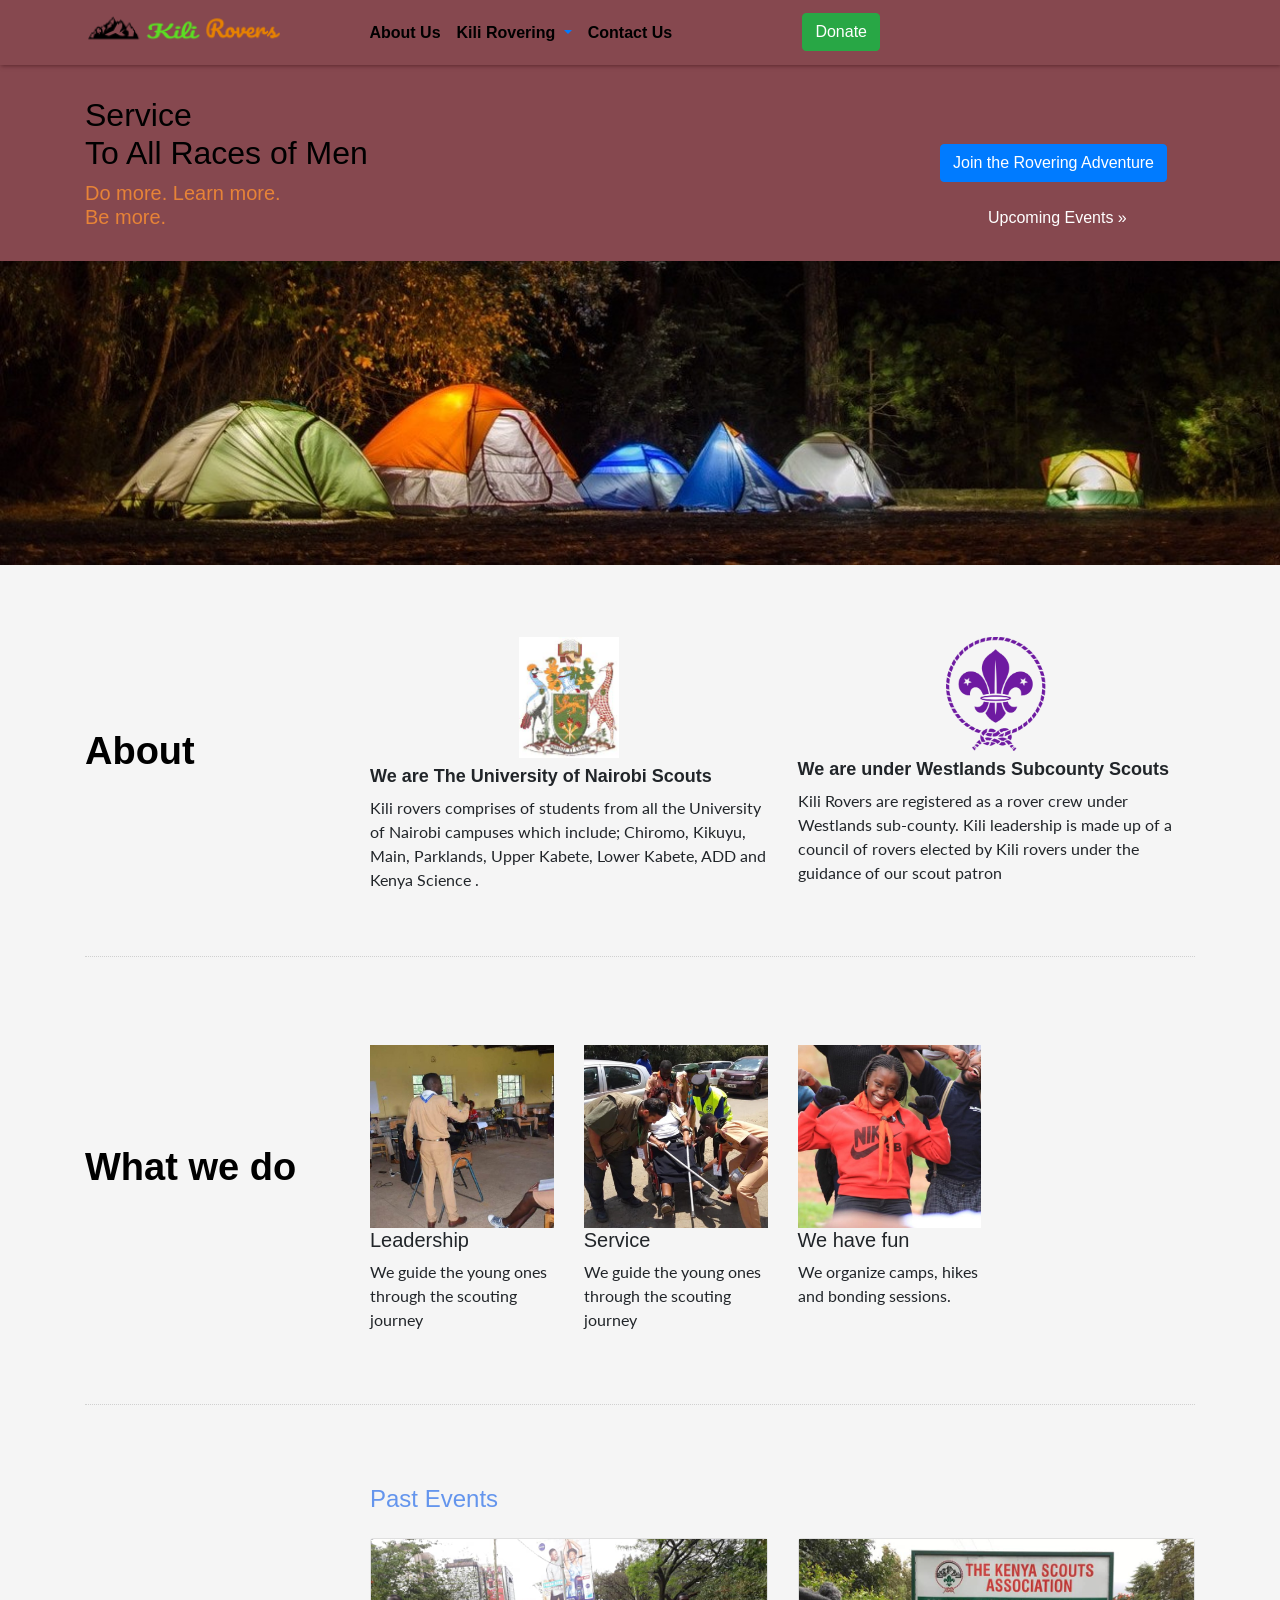
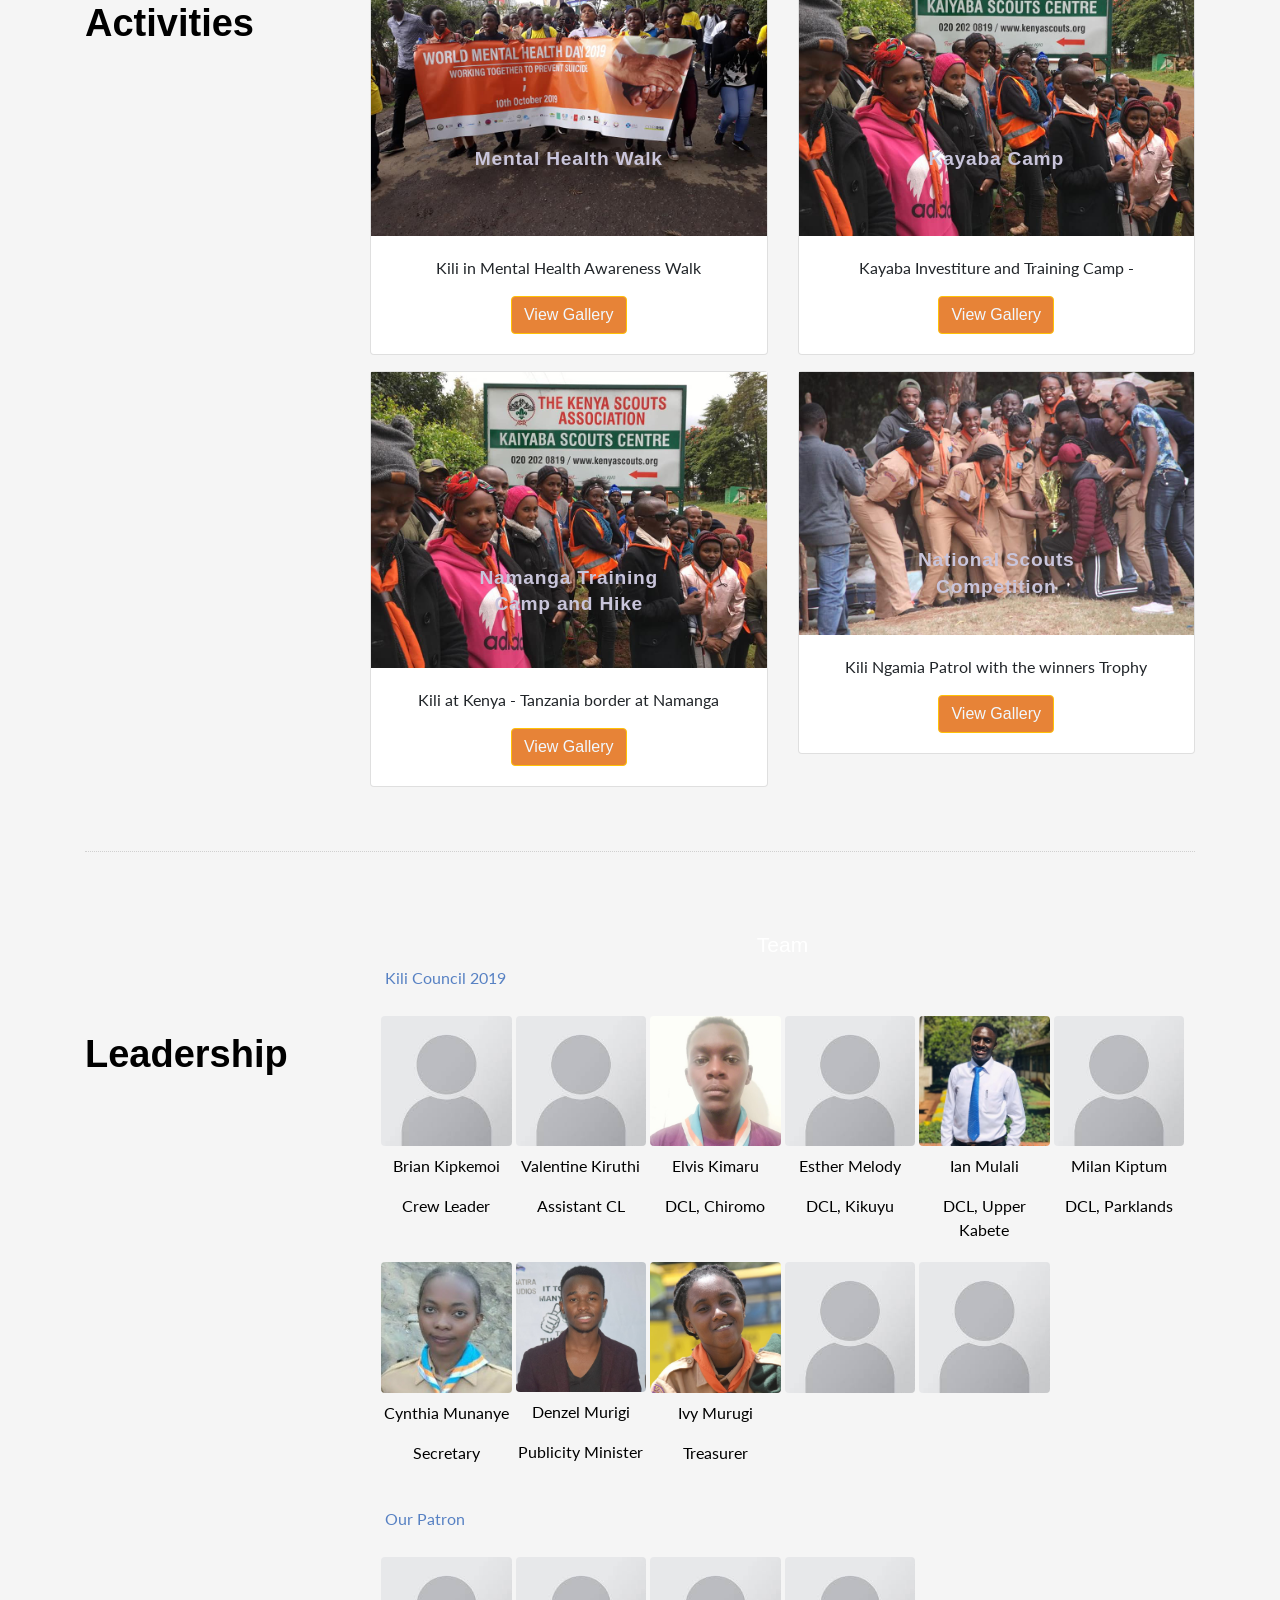
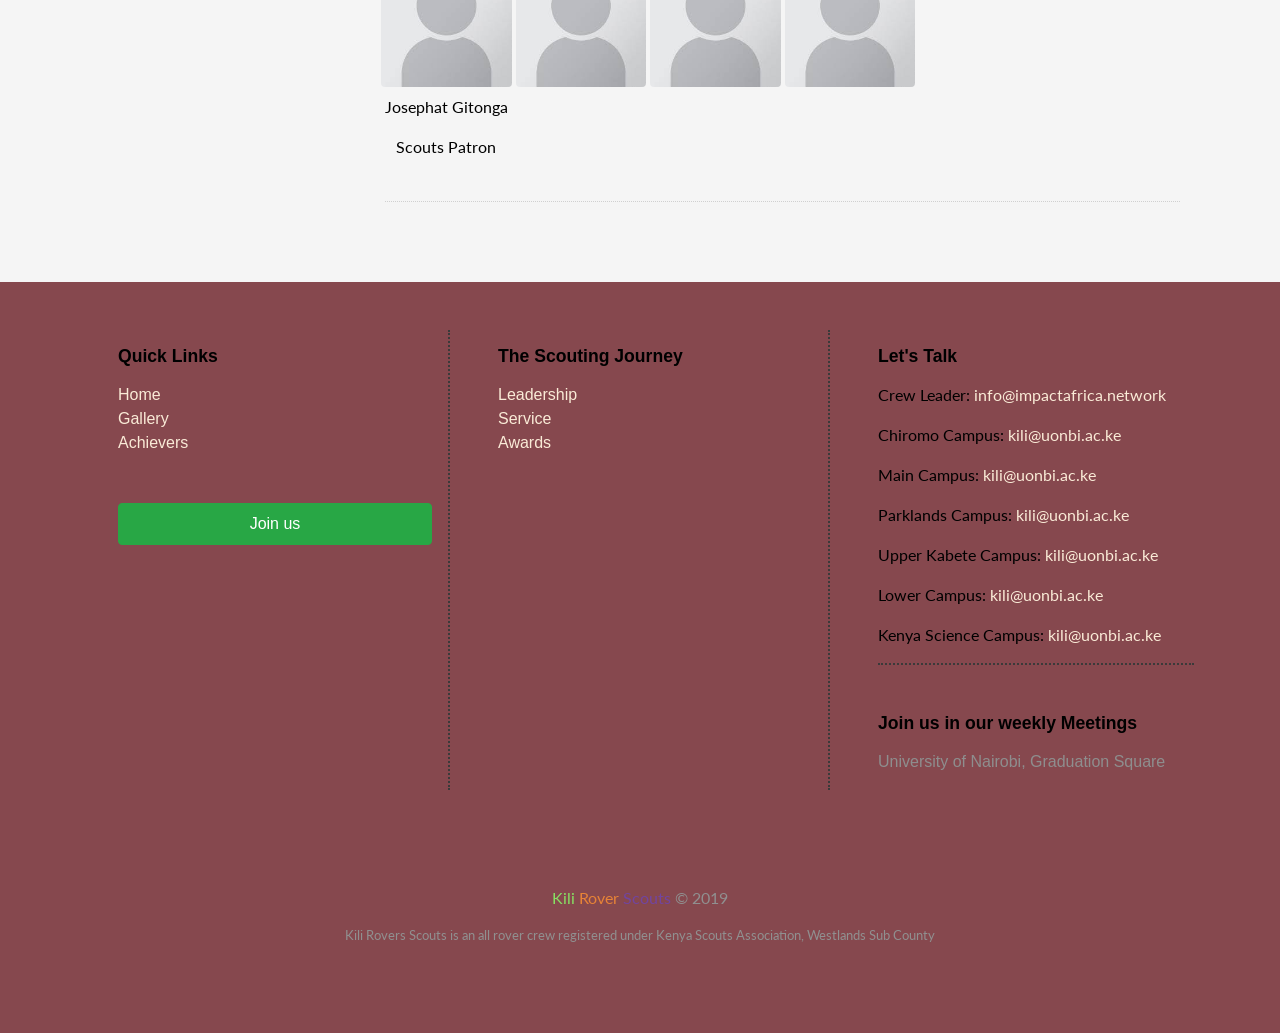
==== index.html @ bba347c2 "first commit" ====
<!doctype html>
<html lang="en">
  <head>
    <!-- Required meta tags -->
    <meta charset="utf-8">
    <meta name="viewport" content="width=device-width, initial-scale=1, shrink-to-fit=no">

    <!-- Bootstrap CSS -->
    <link rel="stylesheet" href="https://maxcdn.bootstrapcdn.com/bootstrap/4.0.0/css/bootstrap.min.css" integrity="sha384-Gn5384xqQ1aoWXA+058RXPxPg6fy4IWvTNh0E263XmFcJlSAwiGgFAW/dAiS6JXm" crossorigin="anonymous">
    <link rel="stylesheet" href="assets/css/style.css">

    <title>Welcome | Kili Rovers</title>
    <link rel="icon" href="assets/img/KILI LOGO.png">
    <script src="assets/js/script.js"></script>
    <!-- Jquery -->
    <script src="https://ajax.googleapis.com/ajax/libs/jquery/2.1.3/jquery.min.js"></script>
    <script src="assets/js/stickyfill.min.js"></script>
    <script src="https://kit.fontawesome.com/08d34252a8.js"></script> 
    <link href='http://fonts.googleapis.com/css?family=Lato:400,700' rel='stylesheet' type='text/css'>
    <script>
        var elements = document.querySelectorAll('.sticky');
        Stickyfill.add(elements);
    </script>
    <style>
        a:link {
            text-decoration: none !important;

        }
    </style>
  </head>
  <body>
    <nav class="navbar fixed-top  navbar-expand-lg static-top shadow-sm justify-content-right mb-2 navbar-fixed-top" id="navbarr">
        <div class="container">
            <a class="navbar-brand" href="index">
                <img src="assets/img/branding.png" alt="Kili Rover Scouts" class="d-inline-block align-top logo">
            </a>
            <button class="navbar-toggler" type="button" data-toggle="collapse" data-target="#navbarResponsive"
                aria-controls="navbarResponsive" aria-expanded="false" aria-label="Toggle navigation">
                <span class="menubar"><i class="fas fa-bars"></i></span>    
            </button>
            <div class="collapse navbar-collapse" id="navbarResponsive">
                <ul class="navbar-nav mr-auto">
                    <li class="nav-item active">
                        <a class="nav-link navlink invisible" href="index">Home
                            <span class="sr-only">(current)</span>
                        </a>
                    </li>
                    <li class="nav-item">
                        <a class="nav-link navlink" href="#aboutus">About Us</a>
                    </li>
                    <!-- <li class="nav-item">
                        <a class="nav-link navlink" href="#people"><span class="navlink"> Membership </span></a>
                    </li> -->
                    <li class="nav-item dropdown">
                        <a class="nav-link dropdown-toggle" href="#" id="navbarDropdown" role="button" data-toggle="dropdown" aria-haspopup="true" aria-expanded="false">
                            <span class="navlink">Kili Rovering </span>
                        </a>
                        <div class="dropdown-menu" aria-labelledby="navbarDropdown">
                            <a class="dropdown-item" href="#activities">Activities</a>
                            <a class="dropdown-item" href="#">Calendar</a>
                            <a class="dropdown-item" href="#">Membership</a>
                            <a class="dropdown-item" href="#leadership">Leadership</a>
                            <!-- <div class="dropdown-divider"></div>
                            <a class="dropdown-item" href="#">Something else here</a> -->
                        </div>
                    </li>
                    <!-- <li class="nav-item">
                        <a class="nav-link navlink" href="#work"><span class="navlink"> Gallery </span></a>
                    </li> -->
                    <li class="nav-item">
                        <a class="nav-link navlink" href="#work"> <span class="navlink">Contact Us </span></a>
                    </li> 
                    <li class="nav-item donate">
                        <a class="btn btn-success" href="#work"> Donate</a>
                    </li> 

                    
                </ul>
            </div>
            
        </div>
    </nav>
    <section class="d-flex align-items-left pt-5 pb-4 mt-5" id="ForeContent" style="color:black">
        <div class="container">
            <div class="row">
                <div class="col-md-9 smallscreen">
                        <h2 id="HeadingFore" tyle="font-weight:900">Service <br> To All Races of Men </h2>
                        <h5 id="" class="justify-content-cente lead" style="font-weight:500;color: #e78337;">
                            Do more. Learn more. <br> Be more.
                        </h5>
                </div>
                <div class="col-md-3 pt-5">
                    <h5 id="Heading5" class="justify-content-cente lead" style="font-weight:500">
                        <a class="btn btn-primary " href="">Join the Rovering Adventure</a>
                    </h5>
                    <div class="pt-3 pl-5">
                        <a class="pt-3 newevents" href="#" >Upcoming Events » </a>
                    </div>
                    
    
                </div>
            </div>
            
        </div>
        
    </section>
    <section id="ForeImg" class="pb-3">
        <img class="img-fluid ForeImg-1" src="assets/img/adventure-camp-camping-699558.jpg">
    </section>
    <!--  About Kili section -->
    <section id="aboutus" class="pb-5 pt-5">
        <div class="container">
            <div class="row">
                <div class="col-md-3">
                    <h2 class="sticky" id="Heading2" style="padding-top:100px!important;">About</h2>
                </div>
                <div class="col-md-9 pt-2">
                    <!-- Lorem ipsum dolor sit, amet consectetur adipisicing elit. Vel, est. Mollitia molestias consequuntur rem necessitatibus. Facere quasi excepturi, recusandae repudiandae hic dicta quia nisi molestiae sapiente dolores. Consequuntur, deleniti optio. -->
                    <div class="row">
                        <div class="col-md-6 ">
                            <div class="text-center pb-2">
                                <img class="about-icon" src="assets/img/uonlogo.jpeg" alt="">
                            </div>   
                            <h5 class="about-heading">
                                We are The University of Nairobi Scouts
                            </h5>                         
                            <p class="justify-content-left">
                                Kili rovers comprises of students from all the University of Nairobi campuses which include; Chiromo, Kikuyu, Main, Parklands, Upper Kabete, Lower Kabete, ADD and Kenya Science  .
                            </p>                            
                        </div>
                        <div class="col-md-6">
                            <div class="text-center pb-2">
                                <img class="about-icon" src="assets/img/scoutslogo.png" alt="">
                            </div>
                            <h5 class="about-heading">
                                We are under Westlands Subcounty Scouts
                            </h5>
                            <p class="justify-content-left">
                                Kili Rovers are registered as a rover crew under Westlands sub-county. Kili leadership is made up of a council of rovers elected by Kili rovers under the guidance of our scout patron
                            </p>
                        </div>

                    </div>
                </div>
                
            </div>
        </div>
    </section>

    <!-- Separator -->
    <section>
        <div class="container">
            <div class="line"></div>

        </div>
    </section>

    <!-- What we do -->
    <section id="activities" class="pb-5">
        <div class="container">
            <div class="row">
                <div class="col-md-3 pt-2">
                    <h2 id="Heading2" class="sticky">What we do</h2>
                </div>
                <div class="col-md-9 pt-2 pb-2">
                    <div class="row">
                        <div class="col-md-3">
                            <div>
                                <img class="activities-img" src="assets/img/leadership.jpg" alt="">
                            </div>
                            <h5>
                                Leadership
                            </h5>
                            <p>
                                We guide the young ones through the scouting journey
                            </p>
                        </div>
                        <div class="col-md-3">
                            <div>
                                <img class="activities-img" src="assets/img/service.jpg" alt="">
                            </div>
                            <h5>
                                Service
                            </h5>
                            <p>
                                We guide the young ones through the scouting journey
                            </p>
                        </div>
                        <div class="col-md-3">
                            <div>
                                <img class="activities-img" src="assets/img/kili-fun.jpg   " alt="">
                            </div>
                            <h5>
                                We have fun
                            </h5>
                            <p>
                                We organize camps, hikes and bonding sessions.
                            </p>
                        </div>
                    </div>
                </div>
            </div>
        </div>
    </section>

    <!-- Separator -->
    <section>
            <div class="container">
                <div class="line"></div>
    
            </div>
        </section>
    <!-- Events -->
    <section id="activities" class="pb-5">
        <div class="container">
            <div class="row">
                <div class="col-md-3 pt-3">
                    <h2 id="Heading2" class="sticky pt-5">Activities</h2>
                </div>
                <div class="col-md-9">
                    <h4 class="pb-3" style="color: cornflowerblue;">
                        Past Events
                    </h4>
                    <div class="row">
                        <div class="col-md-6 ">
                            <div class="card activities-card mb-3 text-center">
                                <img src="assets/img/mentalhealth-walk.jpg" class="img-fluid">
                                <h5 class="card-title-impact text-center">Mental Health Walk</h5>
                                <div class="card-body">
                                    <p class="card-text ">Kili in Mental Health Awareness Walk </p>
                                    <a href="#" class="btn btn-warning support-btn" style="color:aliceblue">View Gallery</a>
                                </div>
                            </div>
                        </div>

                        <div class="col-md-6">
                            <div class="card activities-card mb-3 text-center">
                                <img src="assets/img/kaiyaba-kili-groupphoto-2.jpg" class="img-fluid">
                                <h5 class="card-title-impact">Kayaba Camp</h5>
                                <div class="card-body">
                                    <p class="card-text">Kayaba Investiture and Training Camp - </p>
                                    <a href="#" class="btn btn-warning support-btn" style="color:aliceblue">View Gallery</a>
                                </div>
                            </div>
                        </div>

                        <div class="col-md-6">
                            <div class="card activities-card mb-3 text-center">
                                    <img src="assets/img/kaiyaba-kili-groupphoto-2.jpg" class="img-fluid">
                                    <h5 class="card-title-impact">Namanga Training Camp and Hike</h5>
                                    <div class="card-body">
                                        <p class="card-text">Kili at Kenya - Tanzania border at Namanga</p>
                                        <a href="#" class="btn btn-warning support-btn" style="color:aliceblue">View Gallery</a>
                                    </div>
                            </div>
                        </div>

                        <div class="col-md-6">
                            <div class="card activities-card mb-3 text-center">
                                    <img src="assets/img/national-champions.jpg" class="img-fluid">
                                    <h5 class="card-title-impact">National Scouts Competition</h5>
                                    <div class="card-body">
                                        <p class="card-text">Kili Ngamia Patrol with the winners Trophy  </p>
                                        <a href="#" class="btn btn-warning support-btn" style="color:aliceblue">View Gallery</a>
                                    </div>
                            </div>
                        </div>
                    </div>
                </div>
            </div>
        </div>
    </section>

     <!-- Separator -->
     <section>
        <div class="container">
            <div class="line"></div>

        </div>
    </section>

<!-- Leadership -->
    <section id="leadership">
        <div  style="color: white">
            <div class="container">
        
                <div class="row">
        
                    <div class="col-md-3">
                        <h2 id="Heading2" class="sticky">Leadership</h2>
                    </div>
        
                    <div class="col-md-9">
        
                        <div class="row title">
                            <div class="col-md-12">
                                <h2 id="subheading3" class="text-center" style="color: white !important;">Team</h2>
                            </div>
                        </div>
                        <div class="col-12">
                            <p class="bynumbers mobile-centered">
                                Kili Council 2019
                            </p>
        
                        </div>
                        
                        <div class="row text-center team-images p-4">
                            <div class=" col-sm-2 col-4 img-hover team-image-home">
                                <img class="image team-profile img-fluid rounded mb-2 " src="assets/img/user-2.jpg">
        
                                        <!-- More info for Andy -->
                                        <span class="btn-people info-span" data-toggle="modal" data-target="#modalandy"><i class="fas fa-info-circle"></i></span>
        
                                        <!-- <input type="image" src="assets/img/right-arrow.svg" class="btn-people" data-toggle="modal" data-target="#modalandy"/> -->
        
                                        <!-- The Modal -->
                                        <div class="modal fade" id="modalandy">
                                            <div class="modal-dialog modal-lg">
                                                <div class="modal-content">
                                            
                                                    <!-- Modal Header -->
                                                    <div class="modal-header">
                                                    <h4 class="modal-title">Brian Kipkemoi</h4>
                                                    <button type="button" class="close" data-dismiss="modal">&times;</button>
                                                    </div>
                                            
                                                    <!-- Modal body -->
                                                    <div class="modal-body">
                                                        <div class="row">
                                                            <div class="col-md-6">
                                                                <img class="img-fluid" src="assets/img/andy.jpeg">
                                                            </div>
                                                            <div class="col-md-6 text-left">
                                                                <h5 id="subheading2">I'm the crew leader ..</h5>
                                                                <p style="color:black">Lorem ipsum dolor sit amet, consectetur adipisicing elit. Magnam earum quas nam, dolores esse mollitia! Laborum nesciunt aperiam, non perspiciatis omnis perferendis dolor magnam cupiditate mollitia quas suscipit, aspernatur libero. </p>
        
                                                            </div>
        
                                                        </div>
                                                    </div>
                                            
                                                    <!-- Modal footer -->
                                                    <div class="modal-footer">
                                                    <button type="button" class="btn btn-danger" data-dismiss="modal">Close</button>
                                                    </div>
                                            
                                                </div>
                                            </div>
                                        </div>
                                        <!-- End of modal -->
        
                                        <!-- End of more team info -->
                                
                                <p id="teamNames">Brian Kipkemoi</p>
                                <p id="teamRole">Crew Leader</p>
        
                            </div>
        
                            <div class=" col-sm-2 col-4 img-hover team-image-home">
                                <img class="image team-profile img-fluid rounded mb-2 " src="assets/img/user-2.jpg">
        
                                <!-- More info for Pauline -->
                                <span class="btn-people info-span" data-toggle="modal" data-target="#modalpauline"><i class="fas fa-info-circle"></i></span>
        
                                <!-- <input type="image" src="assets/img/right-arrow.svg" class="btn-people" data-toggle="modal" data-target="#modalpauline"/> -->
        
                                <!-- The Modal -->
                                <div class="modal fade" id="modalpauline">
                                    <div class="modal-dialog modal-lg">
                                        <div class="modal-content">
                                    
                                            <!-- Modal Header -->
                                            <div class="modal-header">
                                            <h4 class="modal-title">Valentine Kiruthi</h4>
                                            <button type="button" class="close" data-dismiss="modal">&times;</button>
                                            </div>
                                    
                                            <!-- Modal body -->
                                            <div class="modal-body">
                                                <div class="row">
                                                    <div class="col-md-6">
                                                        <img class="img-fluid" src="assets/img/pops.jpeg">
                                                    </div>
                                                    <div class="col-md-6 text-left">
                                                        <h5 id="subheading2">I'm the assistant crew leader</h5>
                                                        <p style="color:black">Lorem ipsum dolor sit amet consectetur adipisicing elit. Deleniti eaque vel adipisci sint aut facilis odit, quasi dolore consequuntur ut reiciendis. Impedit ipsa architecto excepturi quae laborum, ratione perferendis provident.
                                                        </p>
        
                                                    </div>
        
                                                </div>
                                            </div>
                                    
                                            <!-- Modal footer -->
                                            <div class="modal-footer">
                                            <button type="button" class="btn btn-danger" data-dismiss="modal">Close</button>
                                            </div>
                                    
                                        </div>
                                    </div>
                                </div>
                                <!-- End of modal -->
        
                                <!-- End of more team info -->
        
                                <p id="teamNames">Valentine Kiruthi </p>
                                <p id="teamRole">Assistant CL</p>
                            </div>
        
                            <div class="col-sm-2 col-4 img-hover team-image-home">
                                <img class="image team-profile img-fluid rounded mb-2 " src="assets/img/kimaru-small.jpeg">
        
                                <!-- More info for hosea -->
                                <span class="btn-people info-span" data-toggle="modal" data-target="#modalhosea"><i class="fas fa-info-circle"></i></span>
        
                                <!-- <input type="image" src="assets/img/right-arrow.svg" class="btn-people" data-toggle="modal" data-target="#modalhosea"/> -->
        
                                <!-- The Modal -->
                                <div class="modal fade" id="modalhosea">
                                    <div class="modal-dialog modal-lg">
                                        <div class="modal-content">
                                    
                                            <!-- Modal Header -->
                                            <div class="modal-header">
                                            <h4 class="modal-title">Elvis Kimaru</h4>
                                            <button type="button" class="close" data-dismiss="modal">&times;</button>
                                            </div>
                                    
                                            <!-- Modal body -->
                                            <div class="modal-body">
                                                <div class="row">
                                                    <div class="col-md-6">
                                                        <img class="img-fluid" src="assets/img/kimaru.jpeg">
                                                    </div>
                                                    <div class="col-md-6 text-left">
                                                        <h5 id="subheading2">Iam the Chiromo DCL..</h5>
                                                        <p style="color:black">
                                                                I am the Chiromo Dcl, studying Bachelor of science in astronomy and astrophysics.
                                                                I have a passion for space exploration and enjoy scouting which has led me to do my chief scout award  project on space scouts. 
                                                                Nature is the tample of the scouts. I love working with scouts and one of my accomplishments as the Chiromo leader is leading Chiromo campus and having woodbadge award, preliminary training course, introductory training course and investing 30 scouts during my tenure. 
                                                                What I like most with the chiromo scouts is the dedication they have towards kili rover scouts not only in meetings but also in service.
                                                        </p>
        
                                                    </div>
        
                                                </div>
                                            </div>
                                    
                                            <!-- Modal footer -->
                                            <div class="modal-footer">
                                            <button type="button" class="btn btn-danger" data-dismiss="modal">Close</button>
                                            </div>
                                    
                                        </div>
                                    </div>
                                </div>
                                <!-- End of modal -->
        
                                <!-- End of more team info -->
        
                                <p id="teamNames">Elvis Kimaru</p>
                                <p id="teamRole">DCL, Chiromo</p>
                            </div>
        
                            <div class="col-sm-2 col-4 img-hover team-image-home">
                                <img class="image team-profile img-fluid rounded mb-2 " src="assets/img/user-2.jpg">
        
                                <!-- More info for Orina -->
                                <span class="btn-people info-span" data-toggle="modal" data-target="#modalorina"><i class="fas fa-info-circle"></i></span>
        
                                <!-- <input type="image" src="assets/img/right-arrow.svg" class="btn-people" data-toggle="modal" data-target="#modalorina"/> -->
        
                                <!-- The Modal -->
                                <div class="modal fade" id="modalorina">
                                    <div class="modal-dialog modal-lg">
                                        <div class="modal-content">
                                    
                                            <!-- Modal Header -->
                                            <div class="modal-header">
                                            <h4 class="modal-title">Esther Melody</h4>
                                            <button type="button" class="close" data-dismiss="modal">&times;</button>
                                            </div>
                                    
                                            <!-- Modal body -->
                                            <div class="modal-body">
                                                <div class="row">
                                                    <div class="col-md-6">
                                                        <img class="img-fluid" src="assets/img/orina.jpeg">
                                                    </div>
                                                    <div class="col-md-6 text-left">
                                                        <h5 id="subheading2">I'm the Kikuyu DCL..</h5>
                                                        <p style="color:black">Lorem, ipsum dolor sit amet consectetur adipisicing elit. Iste placeat architecto nam quidem tenetur reiciendis laborum ducimus quibusdam explicabo, rem eos reprehenderit obcaecati aspernatur, possimus aliquam dolorem consequuntur autem ratione?
                                                        </p>
        
                                                    </div>
        
                                                </div>
                                            </div>
                                    
                                            <!-- Modal footer -->
                                            <div class="modal-footer">
                                            <button type="button" class="btn btn-danger" data-dismiss="modal">Close</button>
                                            </div>
                                    
                                        </div>
                                    </div>
                                </div>
                                <!-- End of modal -->
        
                                <!-- End of more team info -->    
        
                                <p id="teamNames">Esther Melody</p>
                                <p id="teamRole">DCL, Kikuyu</p>
                            </div>
                            
                            <div class=" col-sm-2 col-4 img-hover team-image-home">
                                <img class="image team-profile img-fluid rounded mb-2 " src="assets/img/mulali-small.jpeg">
        
                                <!-- More info on Daisy Langat-->
                                <span class="btn-people info-span" data-toggle="modal" data-target="#modalDaisy"><i class="fas fa-info-circle"></i></span>
        
                                <!-- <input type="image" src="assets/img/right-arrow.svg" class="btn-people" data-toggle="modal" data-target="#modalDaisy"/> -->
        
                                <!-- The Modal -->
                                <div class="modal fade" id="modalDaisy">
                                    <div class="modal-dialog modal-lg">
                                        <div class="modal-content">
                                    
                                            <!-- Modal Header -->
                                            <div class="modal-header">
                                            <h4 class="modal-title">Ian Mulali</h4>
                                            <button type="button" class="close" data-dismiss="modal">&times;</button>
                                            </div>
                                    
                                            <!-- Modal body -->
                                            <div class="modal-body">
                                                <div class="row">
                                                    <div class="col-md-6">
                                                        <img class="img-fluid" src="assets/img/mulali.jpeg">
                                                    </div>
                                                    <div class="col-md-6 text-left">
                                                        <h5 id="subheading2">I'm the Upper Kabete DCL..</h5>
                                                        <p style="color:black">
                                                                I am the  DCL upper kabete CAVS. I pursue Bachelor of science food nutrition and diuretics. 
                                                                I enjoy the company of scouts and I am passionate about the CSA award in scouting. During my time as the DCL am glad to have increased the number of active rovers
                                                                    in Upper Kabete Campus.
                                                        </p>
        
                                                    </div>
        
                                                </div>
                                            </div>
                                    
                                            <!-- Modal footer -->
                                            <div class="modal-footer">
                                            <button type="button" class="btn btn-danger" data-dismiss="modal">Close</button>
                                            </div>
                                    
                                        </div>
                                    </div>
                                </div>
                                <!-- End of modal -->
        
                                <!-- End of more team info -->
        
                                <p id="teamNames">Ian Mulali</p>
                                <p id="teamRole">DCL, Upper Kabete</p>
                            </div>
        
                            <div class="col-sm-2 col-4 img-hover team-image-home">
                                <img class="image team-profile img-fluid rounded mb-2 " src="assets/img/user-2.jpg">
        
                                <!-- More info for Brandon Ruoro-->
                                <span class="btn-people info-span" data-toggle="modal" data-target="#modalbrandon"><i class="fas fa-info-circle"></i></span>
        
                                <!-- <input type="image" src="assets/img/right-arrow.svg" class="btn-people" data-toggle="modal" data-target="#modalbrandon"/> -->
        
                                <!-- The Modal -->
                                <div class="modal fade" id="modalbrandon">
                                    <div class="modal-dialog modal-lg">
                                        <div class="modal-content">
                                    
                                            <!-- Modal Header -->
                                            <div class="modal-header">
                                            <h4 class="modal-title">Milan Kiptum</h4>
                                            <button type="button" class="close" data-dismiss="modal">&times;</button>
                                            </div>
                                    
                                            <!-- Modal body -->
                                            <div class="modal-body">
                                                <div class="row">
                                                    <div class="col-md-6">
                                                        <img class="img-fluid" src="assets/img/brandon.jpeg">
                                                    </div>
                                                    <div class="col-md-6 text-left">
                                                        <h5 id="subheading2">I'm the Parklands Campus DCL ..</h5>
                                                        <p style="color:black">Lorem, ipsum dolor sit amet consectetur adipisicing elit. Dolore voluptatem rem ullam, aut laborum pariatur libero qui beatae quam nostrum! Sunt a eius consequatur exercitationem dolores laboriosam fugit dignissimos magnam?
                                                        </p>
        
                                                    </div>
        
                                                </div>
                                            </div>
                                    
                                            <!-- Modal footer -->
                                            <div class="modal-footer">
                                            <button type="button" class="btn btn-danger" data-dismiss="modal">Close</button>
                                            </div>
                                    
                                        </div>
                                    </div>
                                </div>
                                <!-- End of modal -->
        
                                <!-- End of more team info -->
        
                                <p id="teamNames">Milan Kiptum</p>
                                <p id="teamRole">DCL, Parklands</p>
                            </div>
        
                            <div class=" col-sm-2 col-4 img-hover team-image-home">
                                <img class="image team-profile img-fluid rounded mb-2 " src="assets/img/cynthia-small.jpeg">
        
                                <!-- More info for James Mungai -->
                                <span class="btn-people info-span" data-toggle="modal" data-target="#modaljames"><i class="fas fa-info-circle"></i></span>
        
                                <!-- <input type="image" src="assets/img/right-arrow.svg" class="btn-people" data-toggle="modal" data-target="#modaljames"/> -->
        
                                <!-- The Modal -->
                                <div class="modal fade" id="modaljames">
                                    <div class="modal-dialog modal-lg">
                                        <div class="modal-content">
                                    
                                            <!-- Modal Header -->
                                            <div class="modal-header">
                                            <h4 class="modal-title">Cynthia Munanye</h4>
                                            <button type="button" class="close" data-dismiss="modal">&times;</button>
                                            </div>
                                    
                                            <!-- Modal body -->
                                            <div class="modal-body">
                                                <div class="row">
                                                    <div class="col-md-6">
                                                        <img class="img-fluid" src="assets/img/cynthia.jpeg">
                                                    </div>
                                                    <div class="col-md-6 text-left">
                                                        <h5 id="subheading2">I'm the treasurer ..</h5>
                                                        <p style="color:black">
                                                                I am the secretary Kili Rover Scout. I pursue Bachelor of International relations.  I love serving people despite their race or religious differences.
                                                                Scouting movement  has instilled in me  courage to face all my problems and future uncertainty.
                                                                    My accomplishment is I pride myself to leave behind a better Kili than I found it all in the spirit of leadership and scouting.
                                                        </p>
        
                                                    </div>
        
                                                </div>
                                            </div>
                                    
                                            <!-- Modal footer -->
                                            <div class="modal-footer">
                                            <button type="button" class="btn btn-danger" data-dismiss="modal">Close</button>
                                            </div>
                                    
                                        </div>
                                    </div>
                                </div>
                                <!-- End of modal -->
        
                                <!-- End of more team info -->
        
                                <p id="teamNames">Cynthia Munanye</p>
                                <p id="teamRole">Secretary</p>
                            </div>
        
                            <div class="col-sm-2 col-4 img-hover team-image-home">
                                <img class="image team-profile img-fluid rounded mb-2 " src="assets/img/denzel-small.jpeg">
        
                                <!-- More info for Kefa Mutuma-->
                                <span class="btn-people info-span" data-toggle="modal" data-target="#modalkefa"><i class="fas fa-info-circle"></i></span>
        
                                <!-- <input type="image" src="assets/img/right-arrow.svg" class="btn-people" data-toggle="modal" data-target="#modalevelyn"/> -->
        
                                <!-- The Modal -->
                                <div class="modal fade" id="modalkefa">
                                    <div class="modal-dialog modal-lg">
                                        <div class="modal-content">
                                    
                                            <!-- Modal Header -->
                                            <div class="modal-header">
                                            <h4 class="modal-title">Denzel Murigi</h4>
                                            <button type="button" class="close" data-dismiss="modal">&times;</button>
                                            </div>
                                    
                                            <!-- Modal body -->
                                            <div class="modal-body">
                                                <div class="row">
                                                    <div class="col-md-6">
                                                        <img class="img-fluid" src="assets/img/denzel.jpeg">
                                                    </div>
                                                    <div class="col-md-6 text-left">
                                                        <h5 id="subheading2">I'm the publicity minister ..</h5>
                                                        <p style="color:black">
                                                                I hold the publicity docket in the 2018/19 Kili Rover Scout council. I pursue Bachelor of Arts (Psychology & Political Science double major). I love singing, soccer, travelling, camping a few but to mention.
                                                                As from a psychologist perspective am interested in people's behaviour and their mental processes. Scouting has helped me gain empathy in dealing with people and see things in their point of view through service and volunteering to everyone despite their political affiliation, religion, race etc.
                                                                I pride my self in an increase in Kili's social media participation.
                                                        </p>
        
                                                    </div>
        
                                                </div>
                                            </div>
                                    
                                            <!-- Modal footer -->
                                            <div class="modal-footer">
                                            <button type="button" class="btn btn-danger" data-dismiss="modal">Close</button>
                                            </div>
                                    
                                        </div>
                                    </div>
                                </div>
                                <!-- End of modal -->
        
                                <!-- End of more team info -->
        
                                <p id="teamNames">Denzel Murigi</p>
                                <p id="teamRole">Publicity Minister</p>
                            </div> 
        
                            
                            <div class=" col-sm-2 col-4 img-hover team-image-home">
                                <img class="image team-profile img-fluid rounded mb-2 " src="assets/img/ivy-small.jpeg">
        
                                <!-- More info for James Mungai -->
                                <span class="btn-people info-span" data-toggle="modal" data-target="#modallulu"><i class="fas fa-info-circle"></i></span>
        
                                <!-- <input type="image" src="assets/img/right-arrow.svg" class="btn-people" data-toggle="modal" data-target="#modaljames"/> -->
        
                                <!-- The Modal -->
                                <div class="modal fade" id="modallulu">
                                    <div class="modal-dialog modal-lg">
                                        <div class="modal-content">
                                    
                                            <!-- Modal Header -->
                                            <div class="modal-header">
                                            <h4 class="modal-title">Ivy Murugi</h4>
                                            <button type="button" class="close" data-dismiss="modal">&times;</button>
                                            </div>
                                    
                                            <!-- Modal body -->
                                            <div class="modal-body">
                                                <div class="row">
                                                    <div class="col-md-6">
                                                        <img class="img-fluid" src="assets/img/ivy.jpeg">
                                                    </div>
                                                    <div class="col-md-6 text-left">
                                                        <h5 id="subheading2">I'm the treasurer ...</h5>
                                                        <p style="color:black">
                                                                I am the Treasurer in Kili Rover Scouts. I love travelling and cooking. I get satisfaction in touching lives and putting smile on everyone's face. Scouting has given me the perfect platform for that through community service.
                                                                My greatest  accomplishment in scouting is representing my crew in the competitions all the way to the East African Zonals.
                                                        </p>
        
                                                    </div>
        
                                                </div>
                                            </div>
                                    
                                            <!-- Modal footer -->
                                            <div class="modal-footer">
                                            <button type="button" class="btn btn-danger" data-dismiss="modal">Close</button>
                                            </div>
                                    
                                        </div>
                                    </div>
                                </div>
                                <!-- End of modal -->
        
                                <!-- End of more team info -->
        
                                <p id="teamNames">Ivy Murugi</p>
                                <p id="teamRole">Treasurer</p>
                            </div> 
            
                                <!-- Blank images of team members -->
                            <div class="col-sm-2 col-4 team-image-home">
                                <img class="image team-profile img-fluid rounded mb-2 " src="assets/img/user-2.jpg">
                            </div>  
                            <div class="col-sm-2 col-4 team-image-home">
                                <img class="image team-profile img-fluid rounded mb-2 " src="assets/img/user-2.jpg">
                            </div>
                            <!-- <div class="col-sm-2 col-4 team-image-home">
                                <img class="image team-profile img-fluid rounded mb-2 " src="assets/img/user-2.jpg">
                            </div>  -->               
        
                        </div>
                            <div class="col-12">
                            <p class="bynumbers mobile-centered">
                                Our Patron
                            </p>    
                        </div>
                        <div class="row text-center team-images p-4">
                            <div class="col-sm-2 col-4 img-hover team-image-home">
                                <img class="image team-profile img-fluid rounded mb-2 " src="assets/img/user-2.jpg">
        
                                <!-- More info for phyllis mburu-->
                                <span class="btn-people info-span" data-toggle="modal" data-target="#modalphyllis"><i class="fas fa-info-circle"></i></span>
        
                                <!-- <input type="image" src="assets/img/right-arrow.svg" class="btn-people" data-toggle="modal" data-target="#modalphyllis"/> -->
        
                                <!-- The Modal -->
                                <div class="modal fade" id="modalphyllis">
                                    <div class="modal-dialog modal-lg">
                                        <div class="modal-content">
                                    
                                            <!-- Modal Header -->
                                            <div class="modal-header">
                                            <h4 class="modal-title">John Gitonga</h4>
                                            <button type="button" class="close" data-dismiss="modal">&times;</button>
                                            </div>
                                    
                                            <!-- Modal body -->
                                            <div class="modal-body">
                                                <div class="row">
                                                    <div class="col-md-6">
                                                        <img class="img-fluid" src="assets/img/Phyllis-small.jpg">
                                                    </div>
                                                    <div class="col-md-6 text-left">
                                                        <h5 id="subheading2">I'm the Donor relations lead</h5>
                                                        <p> I have 5 years experience working in non-profits, specifically in project management and fundraising. 
                                                            My background is in Communication and P.R with certification in project management. 
                                                            Being a young person herself, I am passionate about young people accessing opportunities and consequentially build strong institutions. 
                                                            I also enjoy reading and travelling. </p>
        
                                                    </div>
        
                                                </div>
                                            </div>
                                    
                                            <!-- Modal footer -->
                                            <div class="modal-footer">
                                            <button type="button" class="btn btn-danger" data-dismiss="modal">Close</button>
                                            </div>
                                    
                                        </div>
                                    </div>
                                </div>
                                <!-- End of modal -->
        
                                <!-- End of more team info -->
        
                                <p id="teamNames">Josephat Gitonga</p>
                                <p id="teamRole">Scouts Patron</p>
                            </div>
        
                            <!-- Blank images of team members -->
                            <div class="col-sm-2 col-4 team-image-home">
                                <img class="image team-profile img-fluid rounded mb-2 " src="assets/img/user-2.jpg">
                            </div> 
                            <div class="col-sm-2 col-4 team-image-home">
                                <img class="image team-profile img-fluid rounded mb-2 " src="assets/img/user-2.jpg">
                            </div>  
                            <div class="col-sm-2 col-4 team-image-home">
                                <img class="image team-profile img-fluid rounded mb-2 " src="assets/img/user-2.jpg">
                            </div>
                            
                        </div>
                        
                        <!--separator-->
                        <div class="container">
                            <div class="line">
        
                            </div>
                        </div>
        
        <!-- 
                        <div class="row title">
                            <div class="col-md-12">
                                <h2 id="subheading3" class="text-center">Board</h2>
                            </div>
                        </div>
        
                        <div class="row text-center ">
                            <div class="col-6 col-sm-2 mb-2 img-hover team-image-home">
                                <img class="image team-board img-fluid rounded mb-2" src="assets/img/ella2.jpg">
                                <p id="teamNames">Ella Peinovich </p>
                                <p id="teamRole">Co-founder, Powered-by-People, Serial Entrepreneur</p>
                            </div>
                            <div class="col-6  col-sm-2 mb-2 img-hover team-image-home">
                                <img class="image team-board img-fluid rounded mb-2" src="assets/img/Ngigi-Waithaka.jpg">
                                <p id="teamNames">Ngigi Waithaka </p>
                                <p id="teamRole">Founder, Kionjo. Serial Entrepreneur </p>
                            </div>
                            <div class="col-6 col-sm-2 mb-2 img-hover team-image-home">
                                <img class="image team-board img-fluid rounded mb-2" src="assets/img/agatha.jpg">
                                <p id="teamNames">Agatha Gikunda  </p>
                                <p id="teamRole">Head of Developer Relations, Intel</p>
                            </div>
                            <div class="col-6 col-sm-2 mb-2 img-hover team-image-home">
                                <img class="image team-board img-fluid rounded mb-2" src="assets/img/caine.jpg">
                                <p id="teamNames">Caine Wanjau</p>
                                <p id="teamRole">CTO at Twiga Foods </p>
                            </div>
                            <div class="col-6 col-sm-2 mb-2 img-hover team-image-home">
                                <img class="image team-board img-fluid rounded mb-2" src="assets/img/Bitange 2.jpg">
                                <p id="teamNames"> Bitange Ndemo </p>
                                <p id="teamRole"> Prof. ICT UoN, Former permanent secretary I.C.T GoK </p>
                            </div>
                            <div class="col-6 col-sm-2 mb-2 img-hover team-image-home">
                                <img class="image team-board img-fluid rounded mb-2" src="assets/img/ralphh.jpg">
                                <p id="teamNames"> Raphael Kilondu </p>
                                <p id="teamRole"> Secretary Kenya USA Diaspora Sacco </p>
                            </div> 
                            
                        </div> -->
        
                    </div>
                </div>
            </div>
        
        </div>
    </section>

    <!-- Membership -->
    <section id="membership">
        
    </section>

    <!-- Footer Section -->
    <section>

        <div class="sub_footer p-5">
            <div class="container">
                <div class="row">

                    <div class="col-md-4 p-3 sub_footer-col pl-5">
                        <h5 class="heading-footer">Quick Links</h5>
                        
                        <div class="list-footer">
                            <a href="/"><li>Home</li></a> 
                            <a href="https://donorbox.org/bridge-to-the-future"><li>Gallery</li></a>
                            <a href="launchpad"><li>Achievers</li></a>
                        </div>

                        <div class="mt-5">
                            <a class="nav-link btn btn-success support-btn" href="cause" >Join us</a>
                        </div>

                    </div>
                    <div class="col-md-4 p-3 sub_footer-col pl-5">
                        <h5 class="heading-footer">The Scouting Journey</h5>
                        <div class="list-footer">
                            <a href="https://www.jengaschool.com/"><li>Leadership</li></a>
                            <a href="intern-program"><li>Service</li></a>
                            <a href="power-speakers"><li>Awards</li></a>
                        </div>
                    </div>
                    <div class="col-md-4 p-3 pl-5">
                        <h5 class="heading-footer">Let's Talk</h5>
                        <div class="list-footer">
                            <li>
                                <p>
                                    <span class="footerdescript">
                                        Crew Leader:
                                        <a href="mailto:info@impactafrica.network" class="email-links">info@impactafrica.network</a>
                                    </span>
                                </p>
                            </li>
                            <li>
                                <p>
                                    <span class="footerdescript">
                                        Chiromo Campus:
                                        <a href="mailto:kili@uonbi.ac.ke" class="email-links">kili@uonbi.ac.ke</a>
                                    </span>
                                </p>
                            </li>
                            <li>
                                <p>
                                    <span class="footerdescript">
                                        Main Campus:
                                        <a href="mailto:kili@uonbi.ac.ke" class="email-links">kili@uonbi.ac.ke</a>
                                    </span>
                                </p>
                            </li>
                            <li>
                                <p>
                                    <span class="footerdescript">
                                        Parklands Campus:
                                        <a href="mailto:kili@uonbi.ac.ke" class="email-links">kili@uonbi.ac.ke</a>
                                    </span>
                                </p>
                            </li>
                            <li>
                                <p>
                                    <span class="footerdescript">
                                        Upper Kabete Campus:
                                        <a href="mailto:kili@uonbi.ac.ke" class="email-links">kili@uonbi.ac.ke</a>
                                    </span>
                                </p>
                            </li>
                            <li>
                                <p>
                                    <span class="footerdescript">
                                        Lower Campus:
                                        <a href="mailto:kili@uonbi.ac.ke" class="email-links">kili@uonbi.ac.ke</a>
                                    </span>
                                </p>
                            </li>
                            <li>
                                <p>
                                    <span class="footerdescript">
                                        Kenya Science Campus:
                                        <a href="mailto:kili@uonbi.ac.ke" class="email-links">kili@uonbi.ac.ke</a>
                                    </span>
                                </p>
                            </li>
                            
                        </div>
                        <div class=" footer-location">
                            <h5 class="heading-footer mt-5">Join us in our weekly Meetings</h5>
                            <a href="https://goo.gl/maps/JeuSXqSsCrR6uRwZA" target="_blank" id="maps">University of Nairobi, Graduation Square</a> 
                        </div>

                    </div>

                </div>
            </div>
        </div>
        <footer class="footer d-flex align-items-center justify-content-center">
            <div class="container">
                <div class="pt-5 pb-5">
                    <div class="text-center" style="color: #909090">
                        <p><span style="color:#87e163">Kili </span><span style="color:#e78337">Rover </span><span style="color:#7145a1">Scouts</span> &#169 2019</p>

                        <div class="text-center" style="color: #909090; font-size: .8em">
                            <!-- <p>Changing the african narrative.</p>   -->
                            <p>Kili Rovers Scouts is an all rover crew registered under Kenya Scouts Association, Westlands Sub County</p> 
                        </div>
                        
                    </div>

                    <div class="text-center">
                        <a href="https://twitter.com/ianetworktweets" class="icons"><i class="fab fa-twitter p-2"></i></a>
                    </div>
    
                </div>
            </div>
        </footer>
    </section>

    <!-- Change navbar color on scroll -->
    <script>
        $(function () {
            $(document).scroll(function () {
                var $nav = $(".navbar-fixed-top");
                $nav.toggleClass('scrolled', $(this).scrollTop() > 215);
            });
            });
    </script>
    
    <!-- Optional JavaScript -->
    <!-- jQuery first, then Popper.js, then Bootstrap JS -->
    <script src="https://code.jquery.com/jquery-3.2.1.slim.min.js" integrity="sha384-KJ3o2DKtIkvYIK3UENzmM7KCkRr/rE9/Qpg6aAZGJwFDMVNA/GpGFF93hXpG5KkN" crossorigin="anonymous"></script>
    <script src="https://cdnjs.cloudflare.com/ajax/libs/popper.js/1.12.9/umd/popper.min.js" integrity="sha384-ApNbgh9B+Y1QKtv3Rn7W3mgPxhU9K/ScQsAP7hUibX39j7fakFPskvXusvfa0b4Q" crossorigin="anonymous"></script>
    <script src="https://maxcdn.bootstrapcdn.com/bootstrap/4.0.0/js/bootstrap.min.js" integrity="sha384-JZR6Spejh4U02d8jOt6vLEHfe/JQGiRRSQQxSfFWpi1MquVdAyjUar5+76PVCmYl" crossorigin="anonymous"></script>
  </body>
</html>
---- assets/css/style.css ----
/* Smooth scroll css*/
html { scroll-behavior: smooth; } 
p {
    font-family: 'Lato', sans-serif;
    font-weight: 400;
  }
.logo {
    width: 200px;
}
.navlink{
    color: black;
    font-weight: 900;
}
@media only screen and (min-width: 601px) {
    .navbar-lg-screen {
      padding-left:50px;
    }
  }
.navlink:hover{
    color:#e78337;
}
.invisible{
    visibility: hidden;
}
#navbarr{
    background-color: #86484f;
    /* background-image: linear-gradient(to right, rgba(255,0,0,0), rgba(255,0,0,1)); */
    z-index: 1000;
    box-shadow: 1px 1px 4px #5d282e;
}
.dropdown-menu{
    background-color:#86484f ;
}
.donate{
    position:absolute;
     right: 25em;
}    
.donate:hover{
    color:white !important;
}
#ForeContent {
    background-color: #86484f;
    color:white;
    
}
#ForeImg {
    background-repeat: no-repeat;
    background-size: cover;
    background-position: center;
    object-fit: cover;
}
.ForeImg-1{
    width:100vw !important;
    height:auto;
}
#Heading5 {
    font-size: 1.5em;
    color: hsla(0,0%,100%,.75);
}
.card-title-impact {
    font-style: normal;
    font-weight: 700;
    font-size: 1.2em;
    line-height: 140%;
    /* or 50px */
    text-align: center;
    letter-spacing: 0.04em;
  
    position: absolute;
    top: 53%;
    left: 50%;
    transform: translate(-50%, -50%);
    color: #c9c5db;
  
}
.line {
    height: 1px;
    clear: both;
    border-top: 1px dotted rgba(0, 0, 0, 0.15);
    border-radius: 0;
    opacity: 1;
    padding: 40px;
    background-color: transparent;
}
#Heading2 {
    font-weight: bolder;
    font-size: 38px;
    color: black !important;
    padding-top:100px!important;
}
body{
    background-color: whitesmoke;
}
/* sticky Left headings css */
.sticky {
    position: -webkit-sticky;
    position: sticky;
    top: 0;
    padding-top:50px;
}
.navbar-fixed-top.scrolled {
    background-color: whitesmoke !important;
    transition: background-color 200ms linear;
    /* box-shadow: 1px 1px 8px #888888; */
  }
  .btn-warning {
    background-color: #e78337 !important;
  }
  .newevents{
      color:white;
  }
  .newevents:hover{
    color:#0b07ec;
  }
  .about-icon{
      width:100px;
      height:auto;
      align-self: center !important
  }
  .about-heading{
    font-weight: 600;
    font-size: 18px;
  }
  .activities-img{
      width:100%;
      height:auto;
      object-fit: cover;
  }
  .heading-footer {
    font-size: 1.1em;
    margin-bottom: .9em;
    text-align: left;
    font-weight: 600;
    color: black;
}
.list-footer {
    list-style-type: none;
}

.list-footer a {
    color: antiquewhite;
    text-decoration: none;
}

.list-footer a:hover {
    color:orange;
}

.heading-footer {
    font-size: 1.1em;
    margin-bottom: .9em;
    text-align: left;
    font-weight: 600;
}

.sub_footer-col {
    border-right: #3a3a3a dotted 2px;
}

.footer-location {
    border-top: #3a3a3a dotted 2px;
}

.sub_footer {
    background: #86484e;
}

.footer {
    background: #86484e;
}
#maps {
    color: #8e8e8e;
    text-decoration: none;
}

#maps:hover {
    color: orange;
}
.footerdescript{
    color:black; 
}
.icons {
    color: whitesmoke;
}

.icons:hover {
    color: orange;
}
/* #Heading2 {
    font-weight: bolder;
    font-size: 38px;
    color: white !important;
    padding-top:70px!important;
} */
#subheading3 {
    font-size: 21px;
    color: white !important;
}
.bynumbers{
    color:#5781c3;
    margin-bottom: 0px !important;
}
@media only screen and (max-width: 600px) {
    .bynumbers{
        padding-left:30px;
    }
    #Heading2 {
        padding-top:0px!important;
    }
}
.team-profile {
    width: 100%;
}
#teamNames{
    color: black;
}
#teamRole{
    color: black;
}
.btn-people {
    position: absolute;
    top: 12%;
    left: 85%;
    transform: translate(-50%, -50%);
    -ms-transform: translate(-50%, -50%);
    font-size: .95em;
    border: none;
    cursor: pointer;
    height: 30px;
    width: 40px;
}
.info-span {
    /* color: rgb(121, 28, 23); */
    color: rgb(219, 197, 197);
    width: 50px;
    height: 50px;
    font-size: large;
}
.team-image-home {
    padding: 2px;
}
.img-hover:hover .image {
    opacity: 1;
}

.img-hover:hover .info-span {
    /* color: #dc3545; */
    color: rgb(138, 32, 26);
}
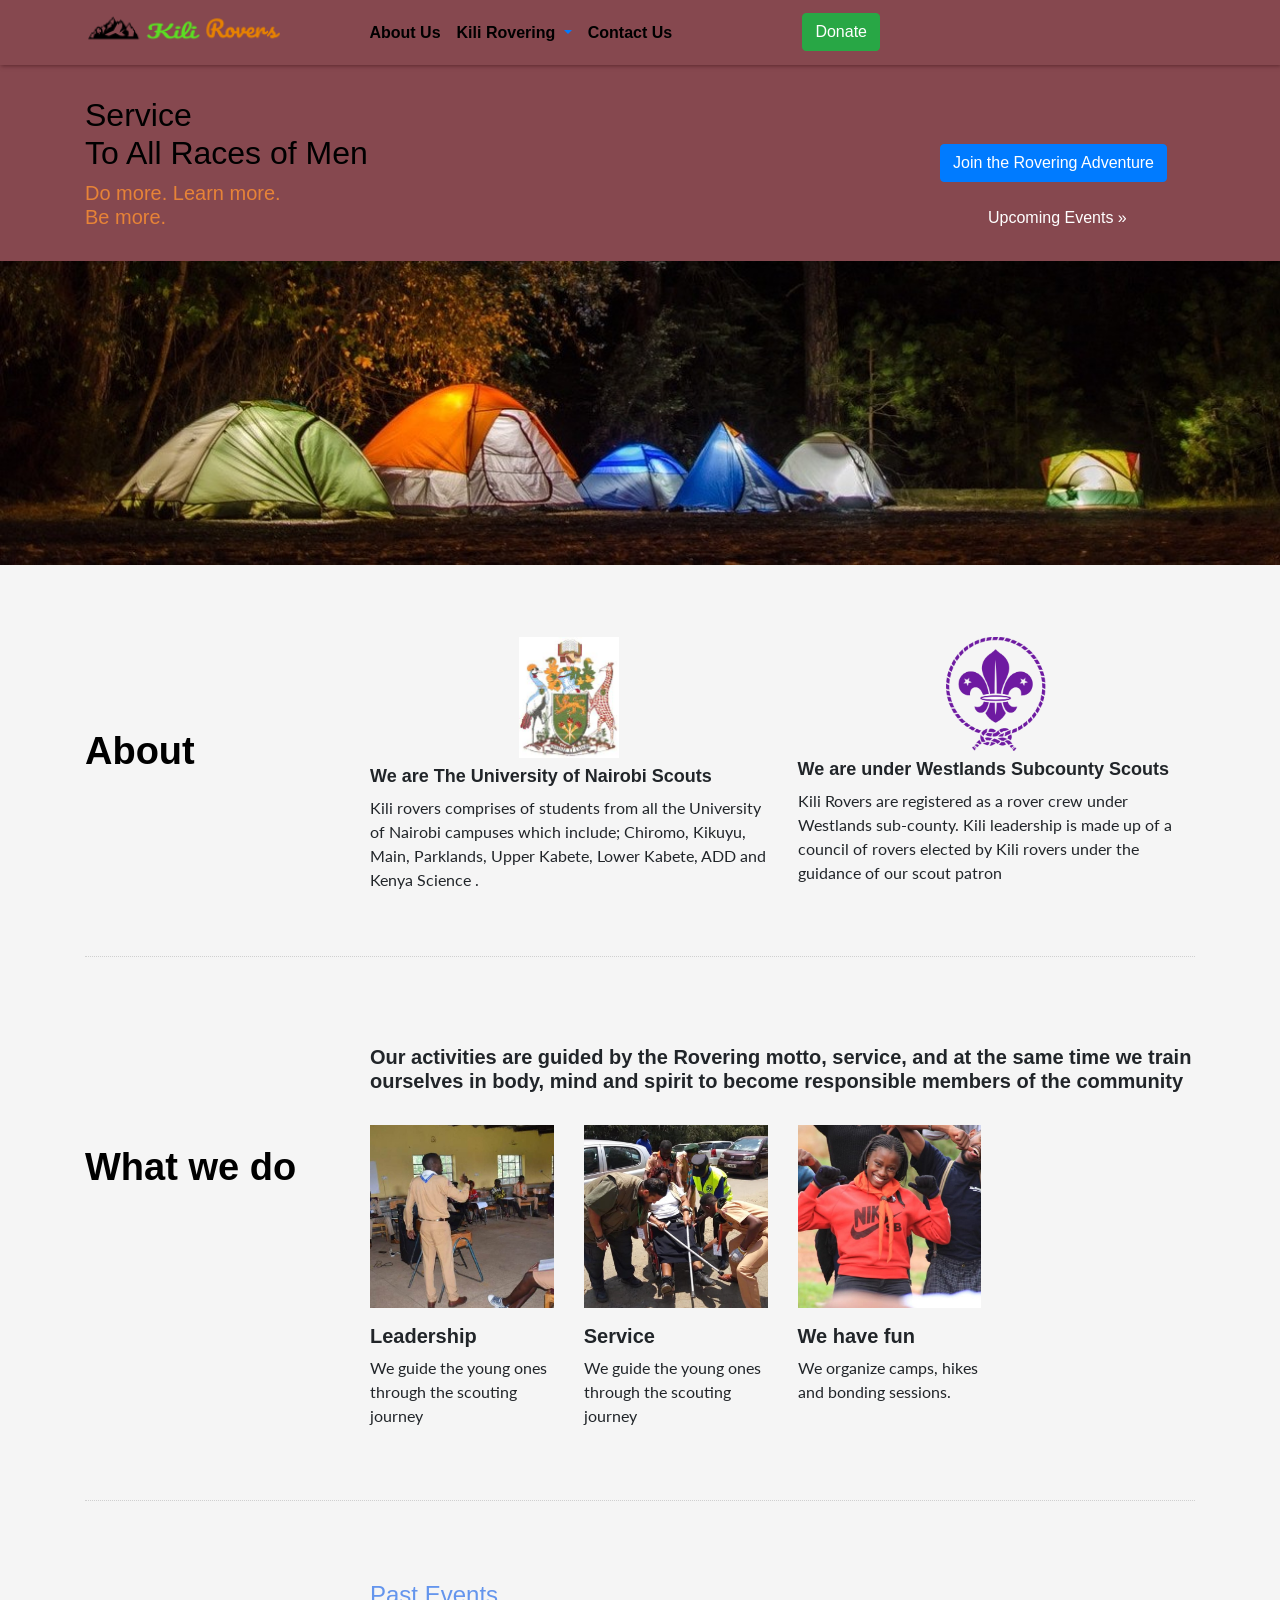
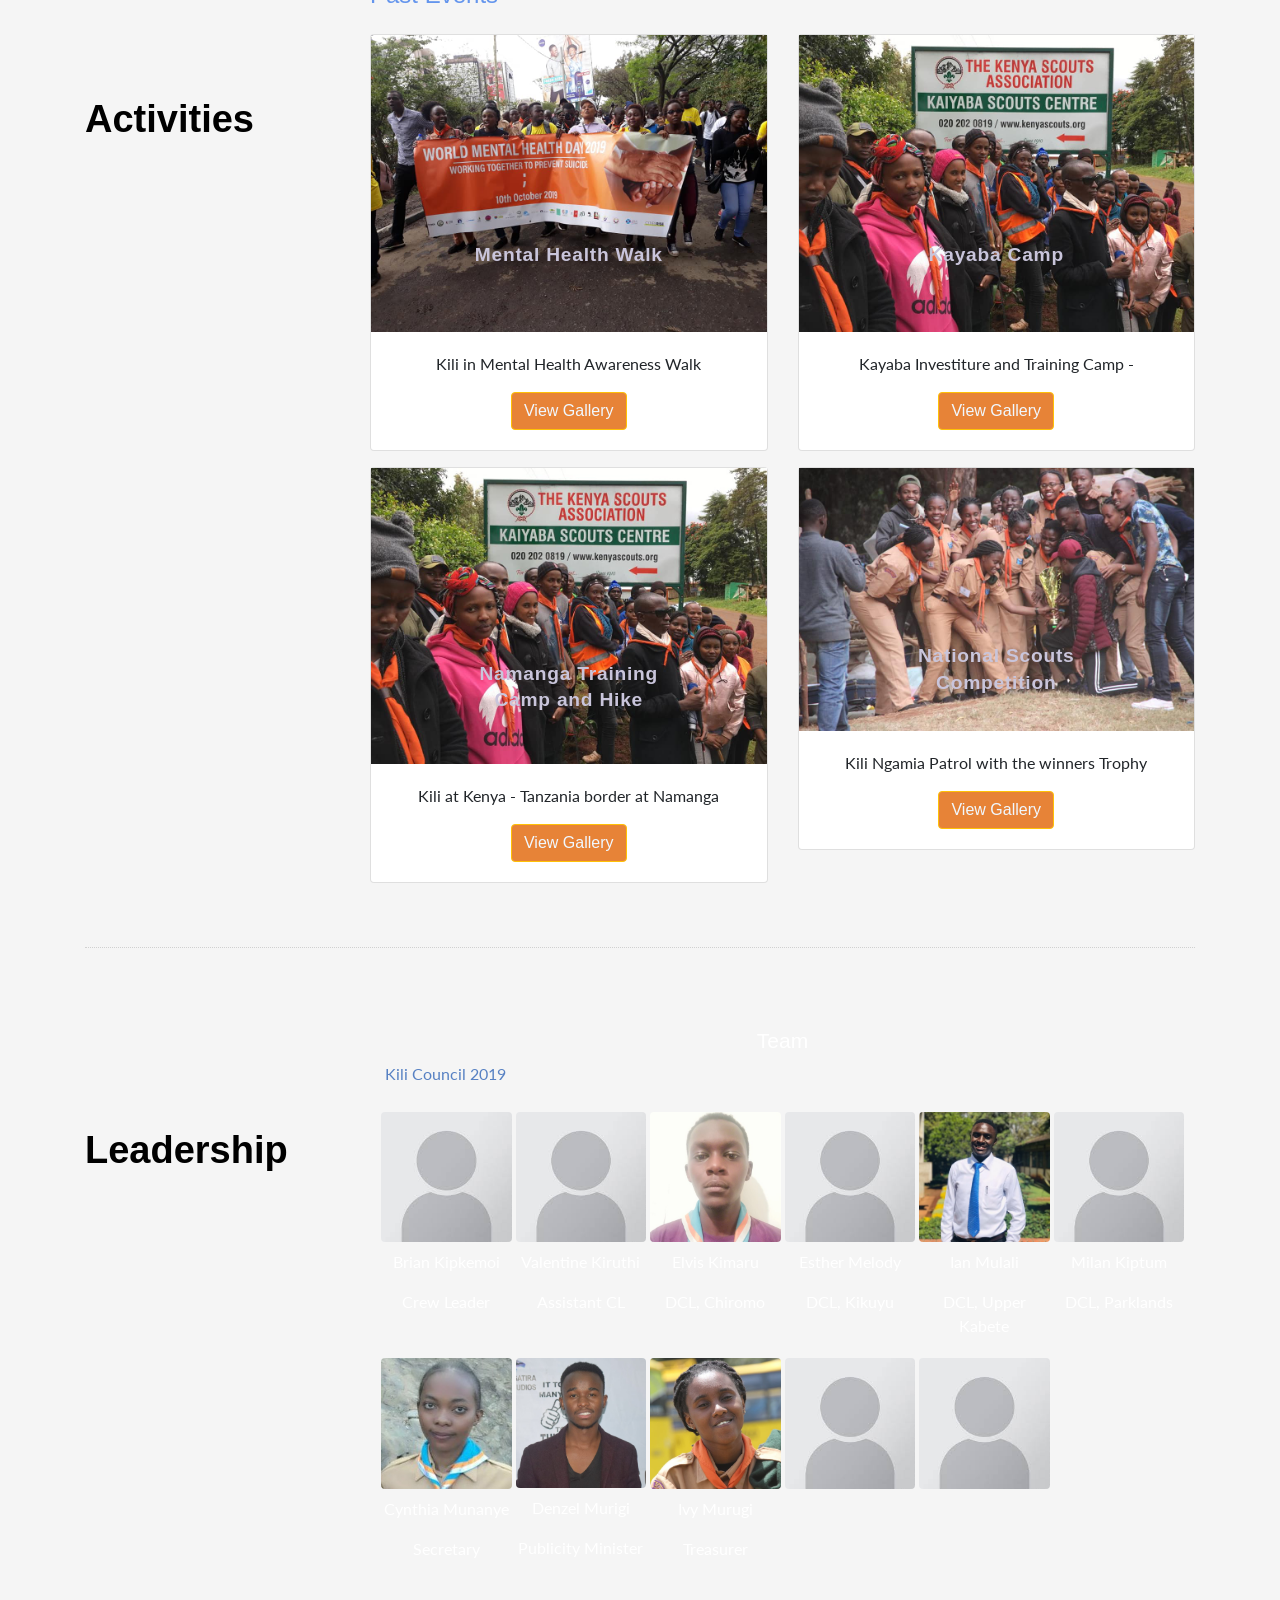
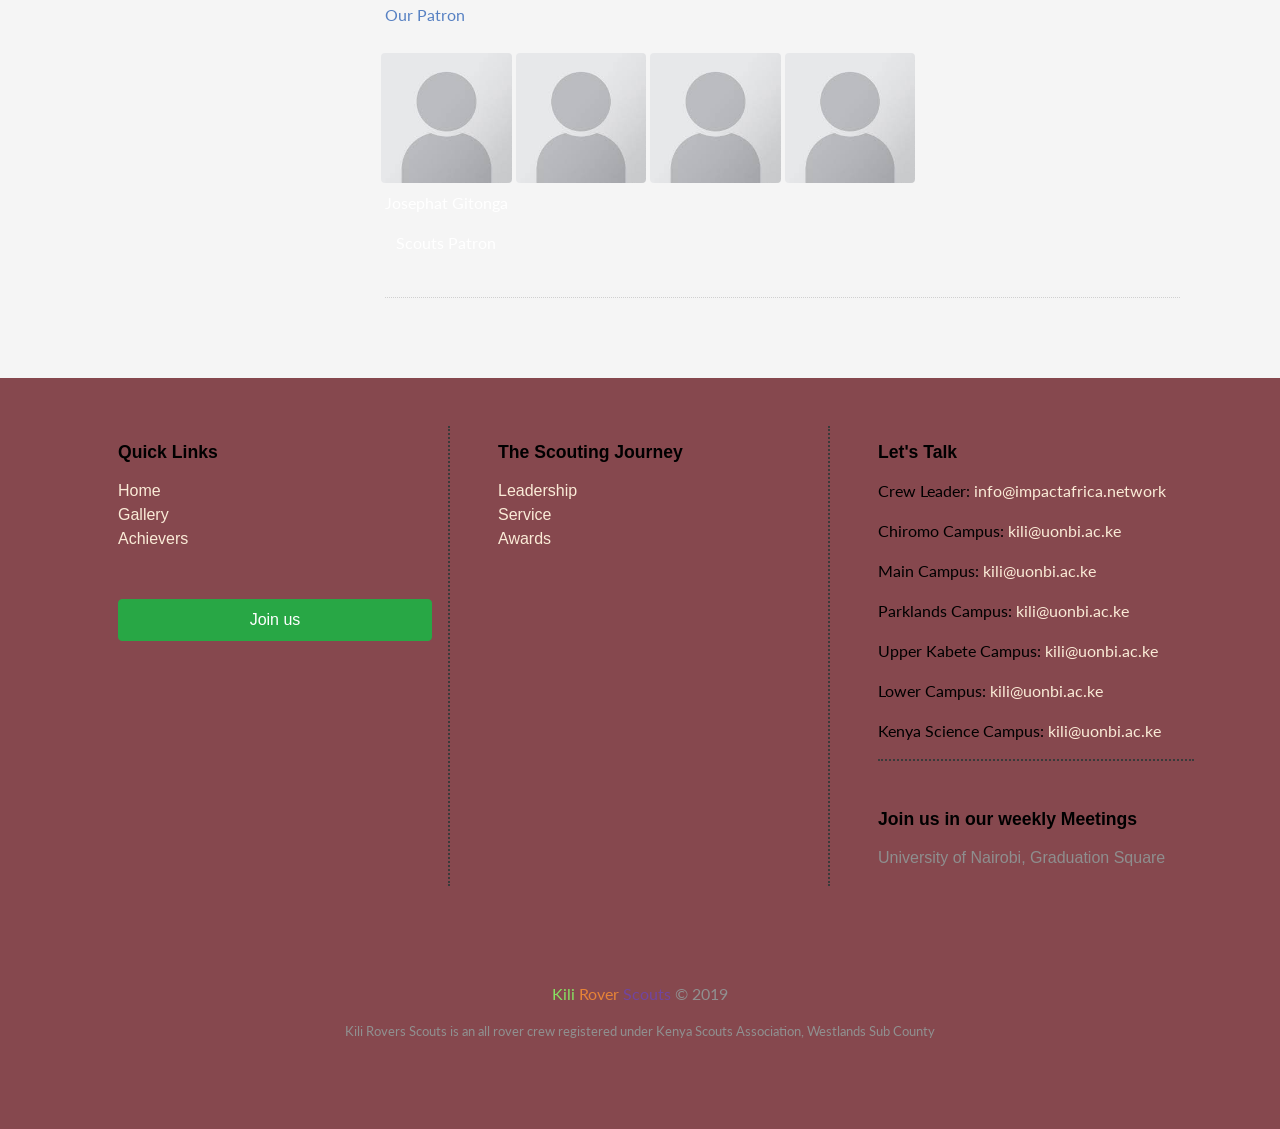
==== commit 58da0b08: "Changed padding mobile view" ====
--- a/index.html
+++ b/index.html
@@ -112,7 +112,7 @@
         <div class="container">
             <div class="row">
                 <div class="col-md-3">
-                    <h2 class="sticky" id="Heading2" style="padding-top:100px!important;">About</h2>
+                    <h2 class="sticky" id="Heading2" >About</h2>
                 </div>
                 <div class="col-md-9 pt-2">
                     <!-- Lorem ipsum dolor sit, amet consectetur adipisicing elit. Vel, est. Mollitia molestias consequuntur rem necessitatibus. Facere quasi excepturi, recusandae repudiandae hic dicta quia nisi molestiae sapiente dolores. Consequuntur, deleniti optio. -->
@@ -163,12 +163,15 @@
                     <h2 id="Heading2" class="sticky">What we do</h2>
                 </div>
                 <div class="col-md-9 pt-2 pb-2">
-                    <div class="row">
+                    <h5  style="font-weight: 600;">
+                            Our activities are guided by the Rovering motto, service, and at the same time we train ourselves in body, mind and spirit to become responsible members of the community
+                    </h5>
+                    <div class="row pt-4">
                         <div class="col-md-3">
                             <div>
                                 <img class="activities-img" src="assets/img/leadership.jpg" alt="">
                             </div>
-                            <h5>
+                            <h5 style="font-weight: 600;" class="pt-3">
                                 Leadership
                             </h5>
                             <p>
@@ -179,7 +182,7 @@
                             <div>
                                 <img class="activities-img" src="assets/img/service.jpg" alt="">
                             </div>
-                            <h5>
+                            <h5 style="font-weight: 600;" class="pt-3">
                                 Service
                             </h5>
                             <p>
@@ -190,7 +193,7 @@
                             <div>
                                 <img class="activities-img" src="assets/img/kili-fun.jpg   " alt="">
                             </div>
-                            <h5>
+                            <h5 style="font-weight: 600;" class="pt-3">
                                 We have fun
                             </h5>
                             <p>
--- a/assets/css/style.css
+++ b/assets/css/style.css
@@ -4,6 +4,18 @@
     font-family: 'Lato', sans-serif;
     font-weight: 400;
   }
+  @media only screen and (max-width: 600px){
+    h2 {
+    font-size: 27px !important;
+    text-align: left;
+    }
+    h4{
+        font-size:20px !important;
+    }
+    h5{
+        font-size: 18px !important;
+    }
+}
 .logo {
     width: 200px;
 }
@@ -82,6 +94,12 @@
     padding: 40px;
     background-color: transparent;
 }
+@media only screen and (max-width: 600px) {
+    .line {
+        padding-top: 0px !important;
+        padding-bottom: 10px !important;
+    }
+}
 #Heading2 {
     font-weight: bolder;
     font-size: 38px;
@@ -211,11 +229,18 @@
 .team-profile {
     width: 100%;
 }
-#teamNames{
-    color: black;
-}
-#teamRole{
-    color: black;
+.teamNames{
+    color: black;
+}
+
+
+.teamRole{
+    color: black;
+}
+@media only screen and (max-width: 600px){
+    .teamNames .teamRole{
+        font-size: 13px !important;
+    }
 }
 .btn-people {
     position: absolute;
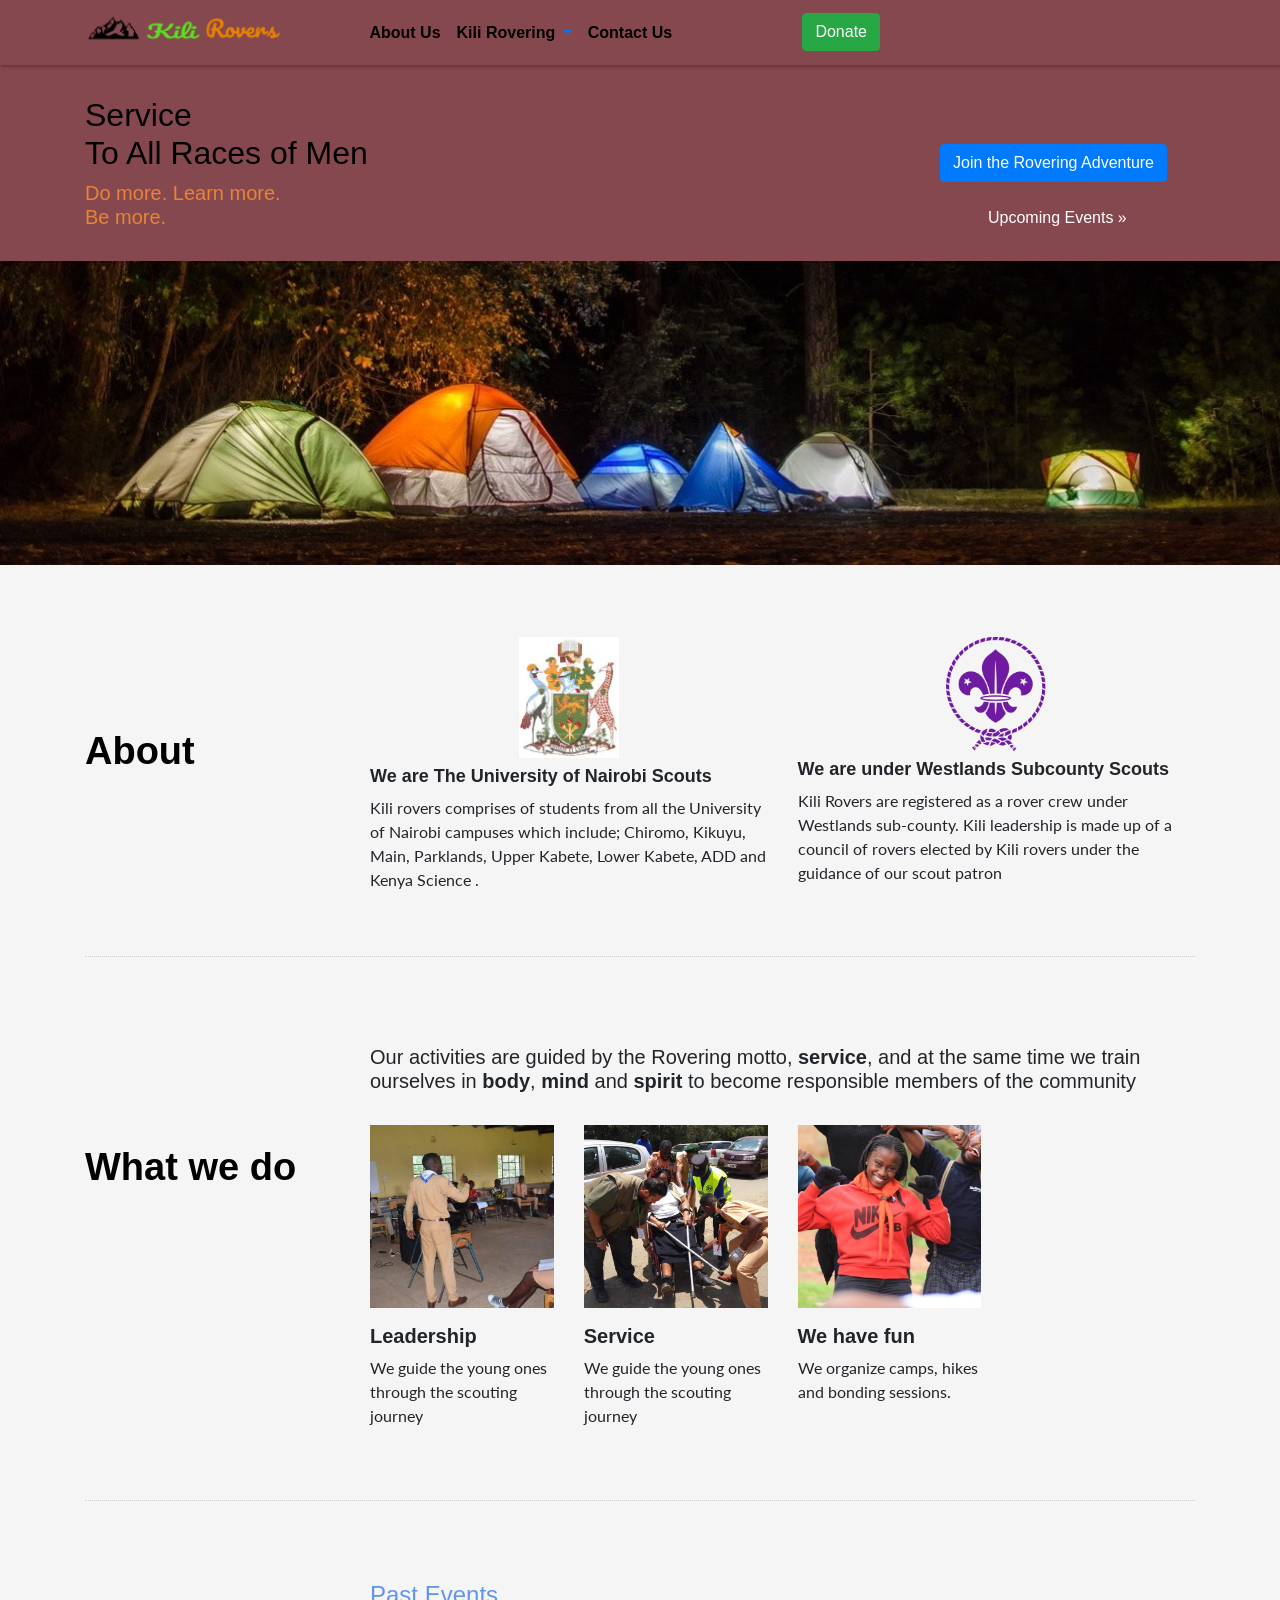
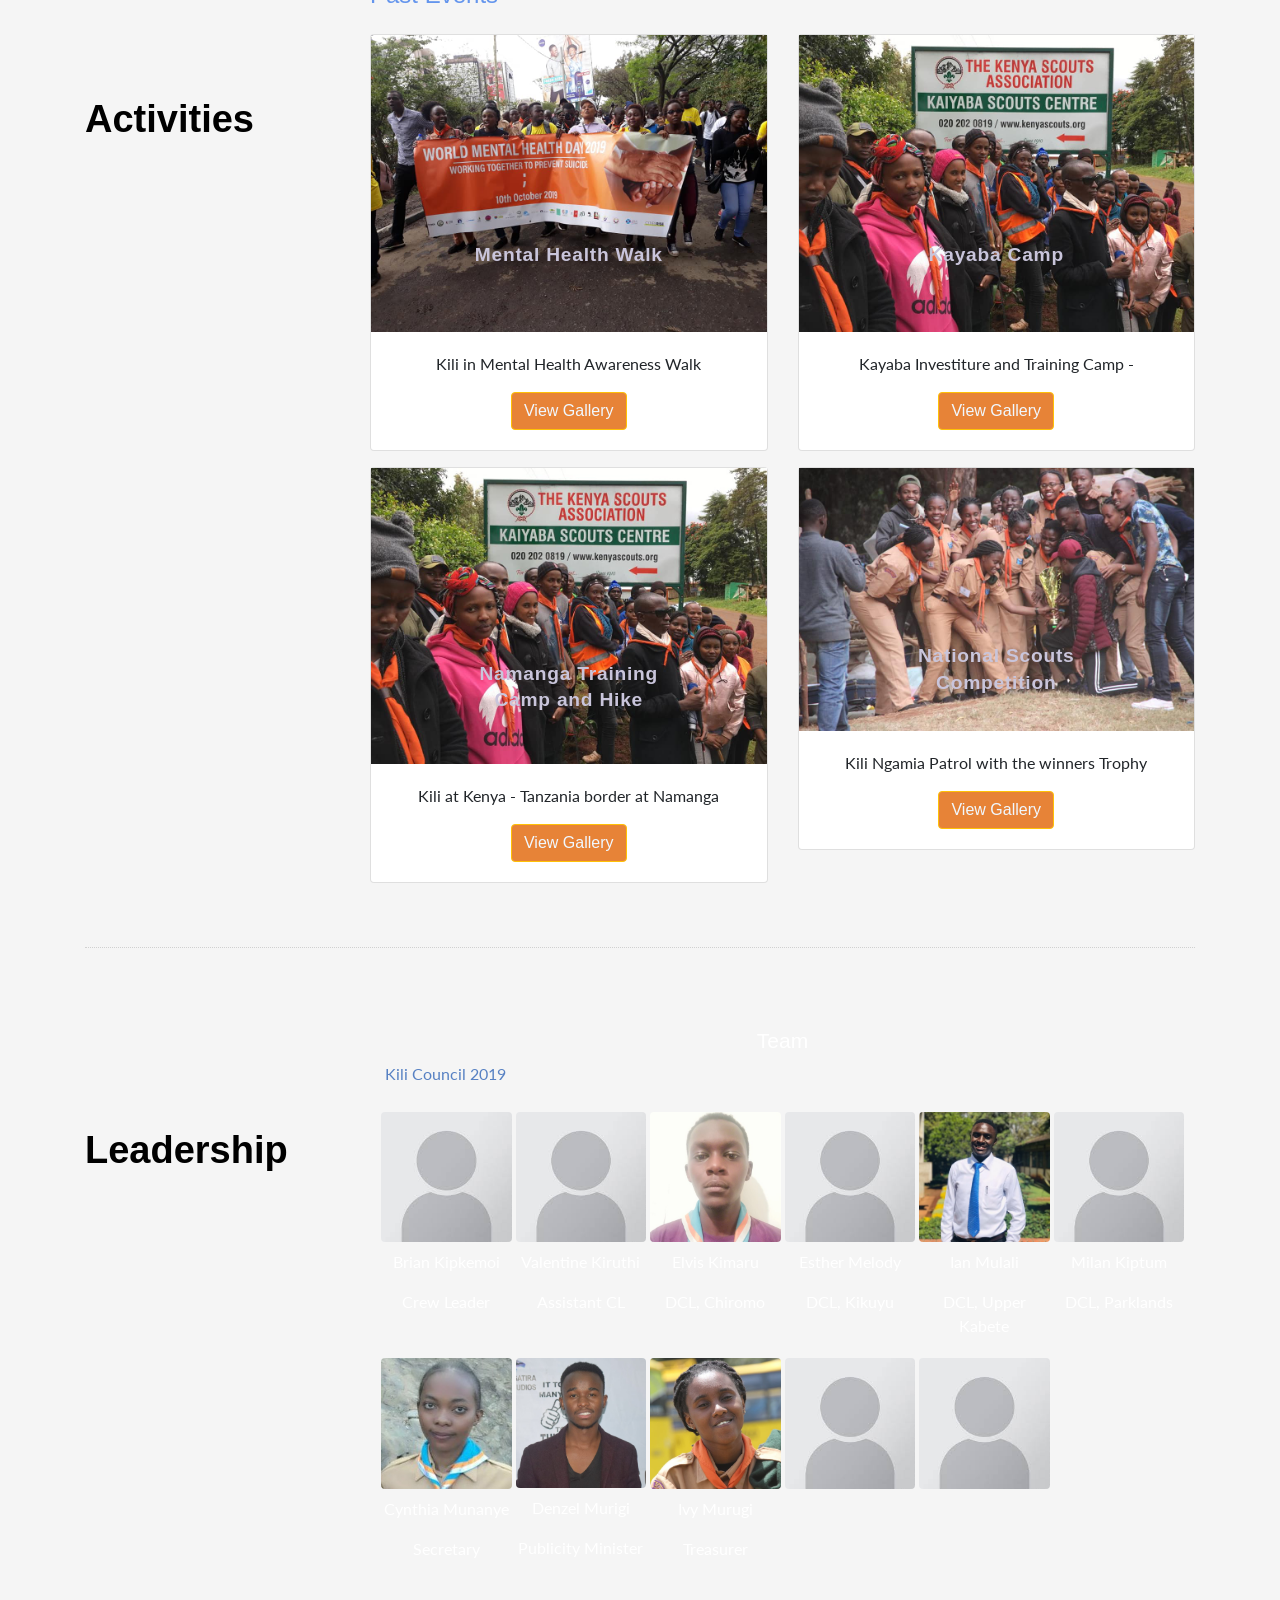
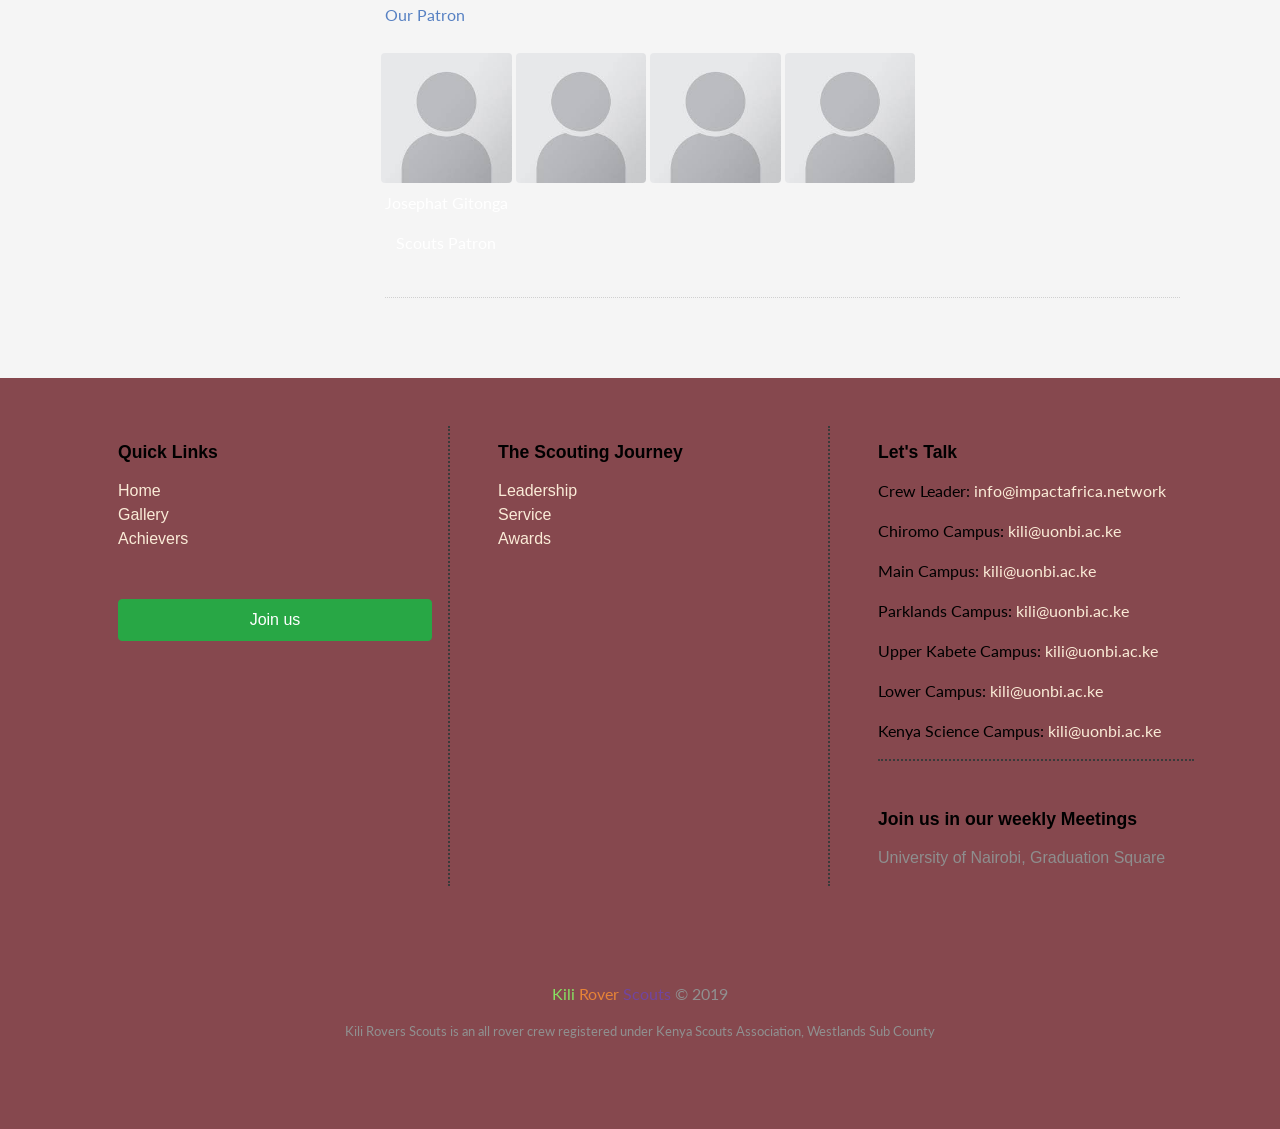
==== commit 19805d15: "Changed What we do heading font-weight" ====
--- a/index.html
+++ b/index.html
@@ -163,8 +163,8 @@
                     <h2 id="Heading2" class="sticky">What we do</h2>
                 </div>
                 <div class="col-md-9 pt-2 pb-2">
-                    <h5  style="font-weight: 600;">
-                            Our activities are guided by the Rovering motto, service, and at the same time we train ourselves in body, mind and spirit to become responsible members of the community
+                    <h5>
+                            Our activities are guided by the Rovering motto, <span style="font-weight: 600;">service</span>, and at the same time we train ourselves in <span style="font-weight: 600;" >body</span>, <span style="font-weight: 600;">mind</span>  and <span style="font-weight: 600;">spirit</span>  to become responsible members of the community
                     </h5>
                     <div class="row pt-4">
                         <div class="col-md-3">
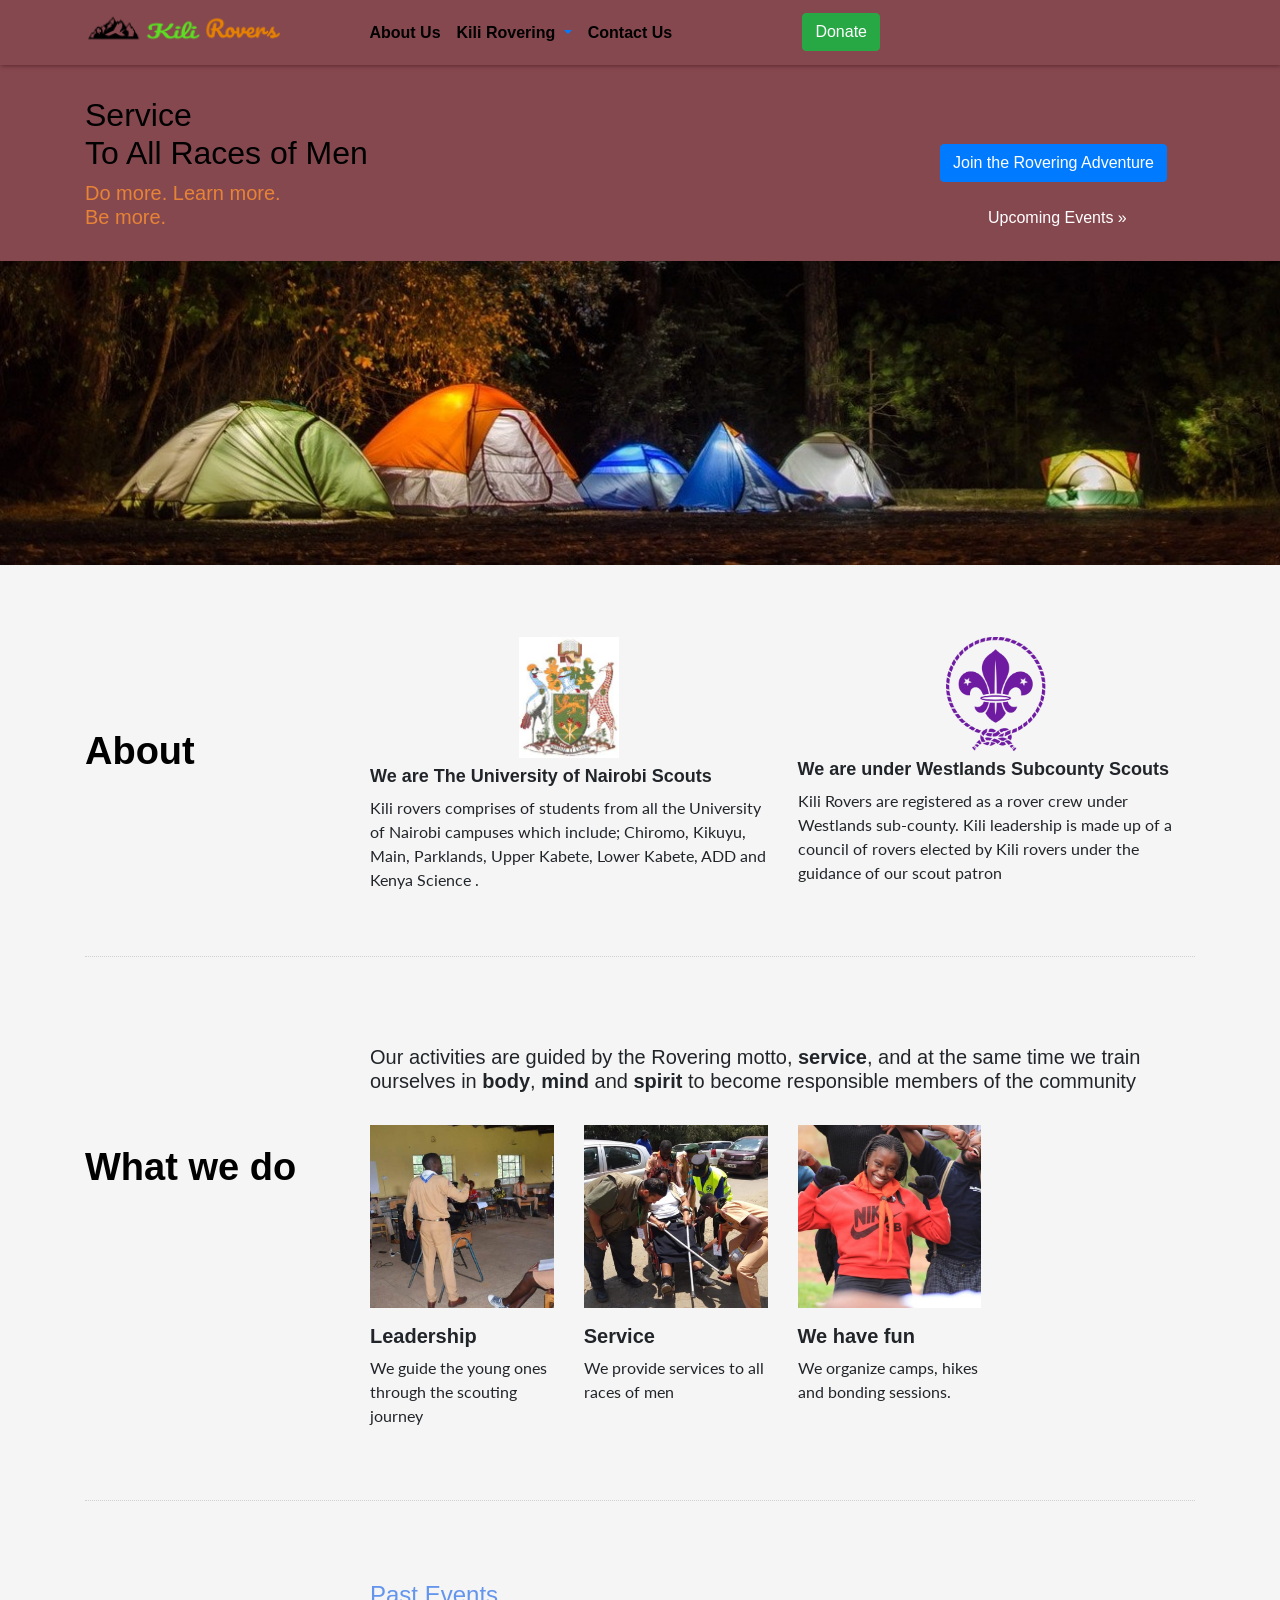
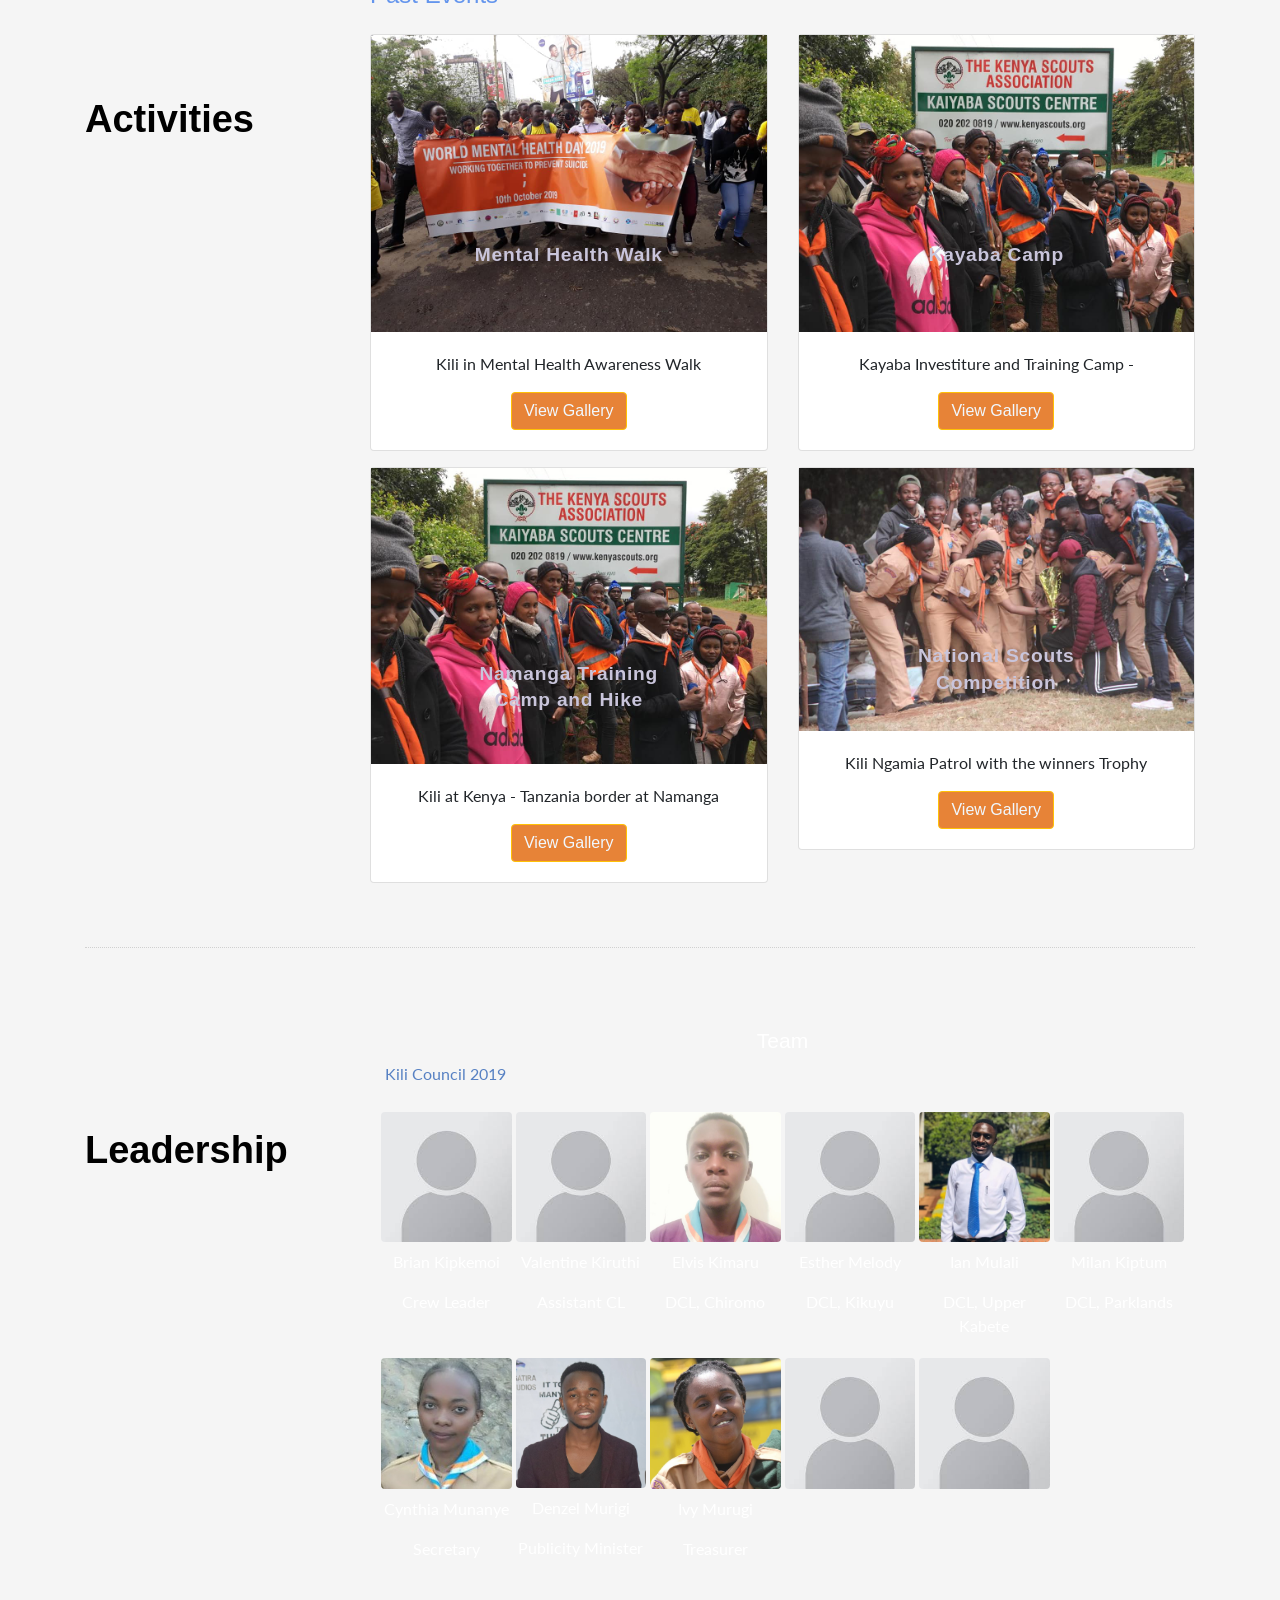
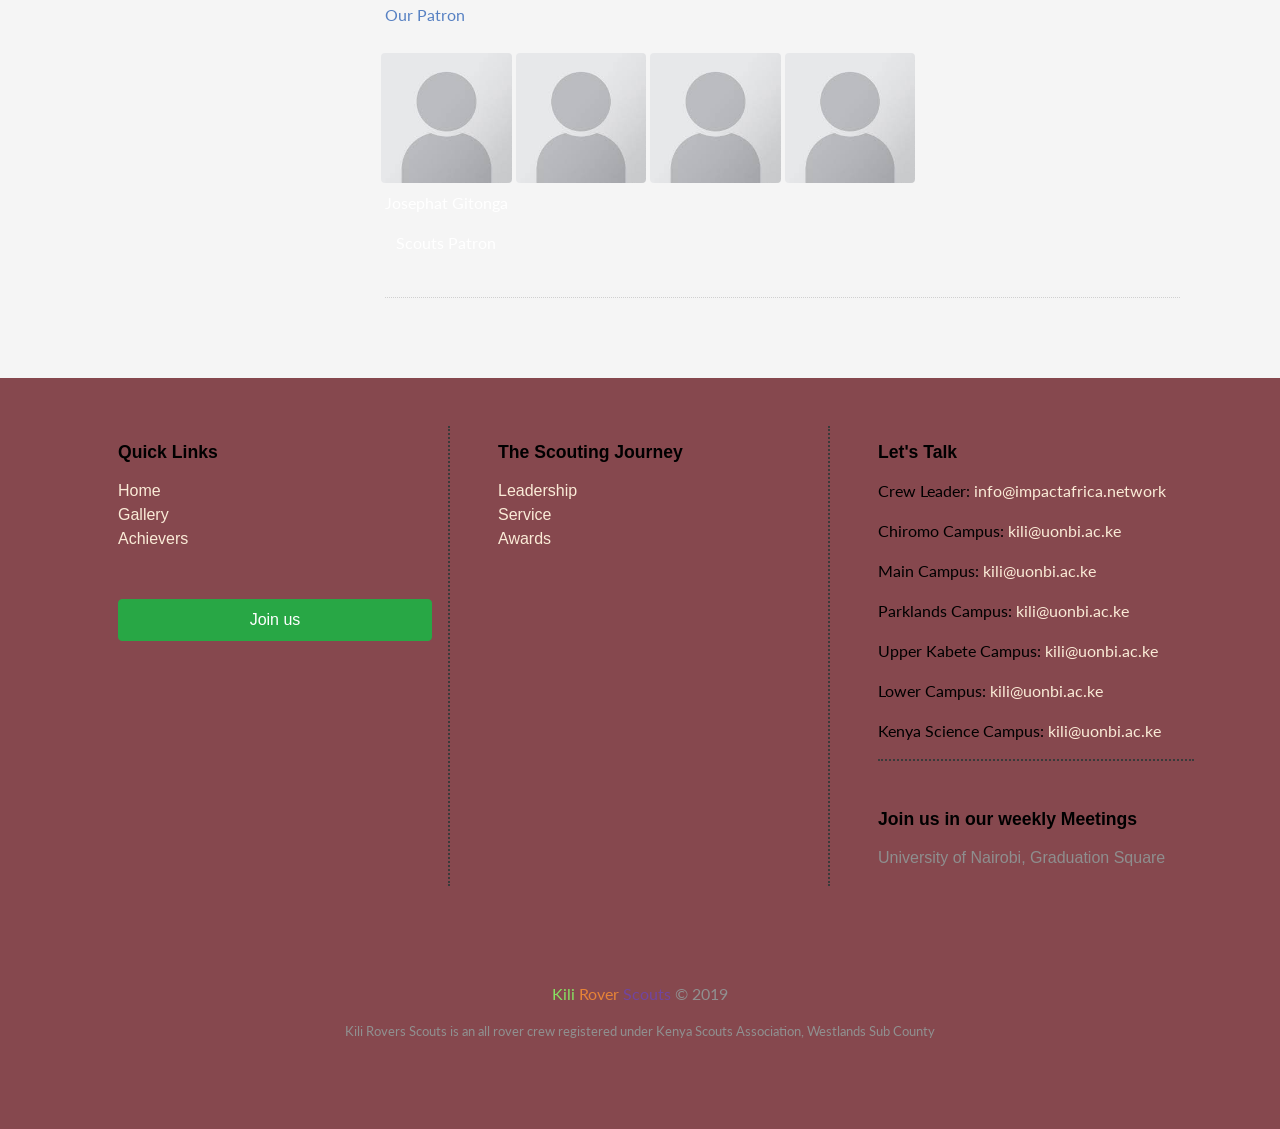
==== commit a9011578: "Changed Service description" ====
--- a/index.html
+++ b/index.html
@@ -186,7 +186,7 @@
                                 Service
                             </h5>
                             <p>
-                                We guide the young ones through the scouting journey
+                                We provide services to all races of men
                             </p>
                         </div>
                         <div class="col-md-3">
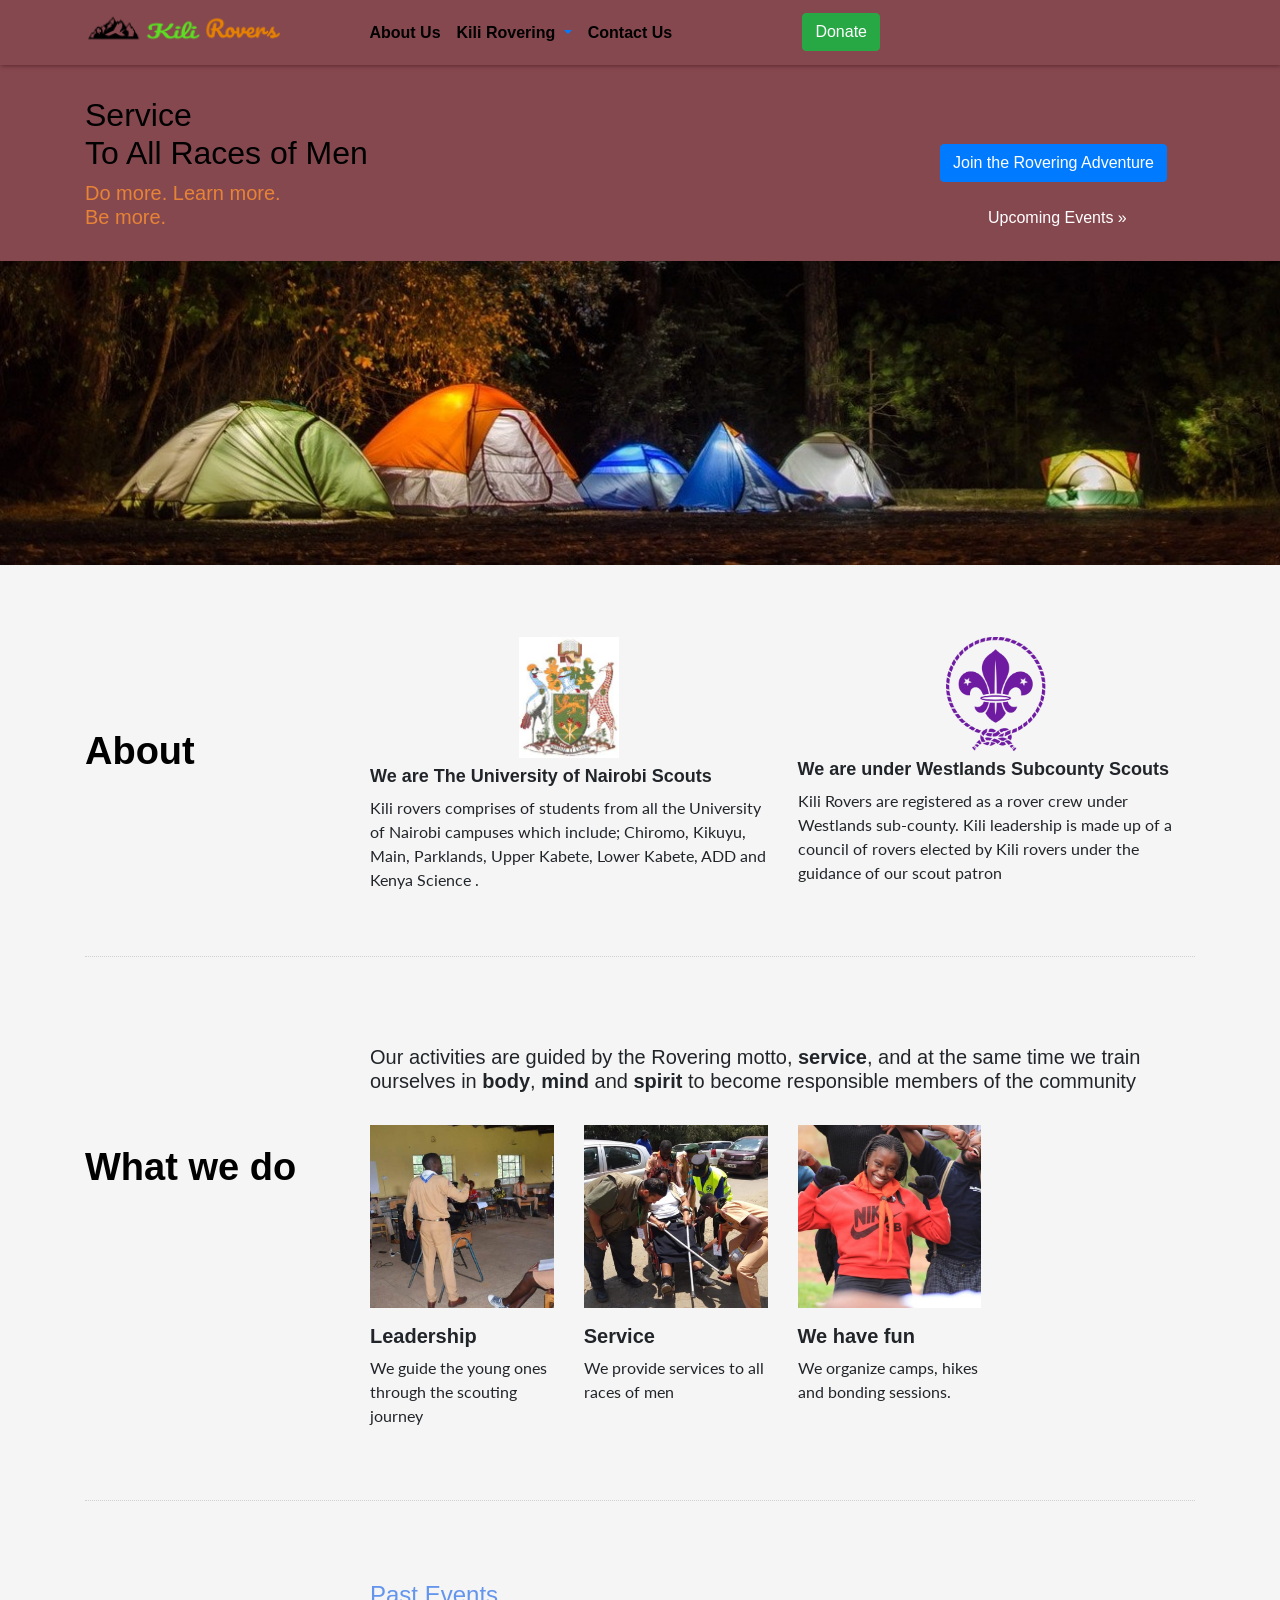
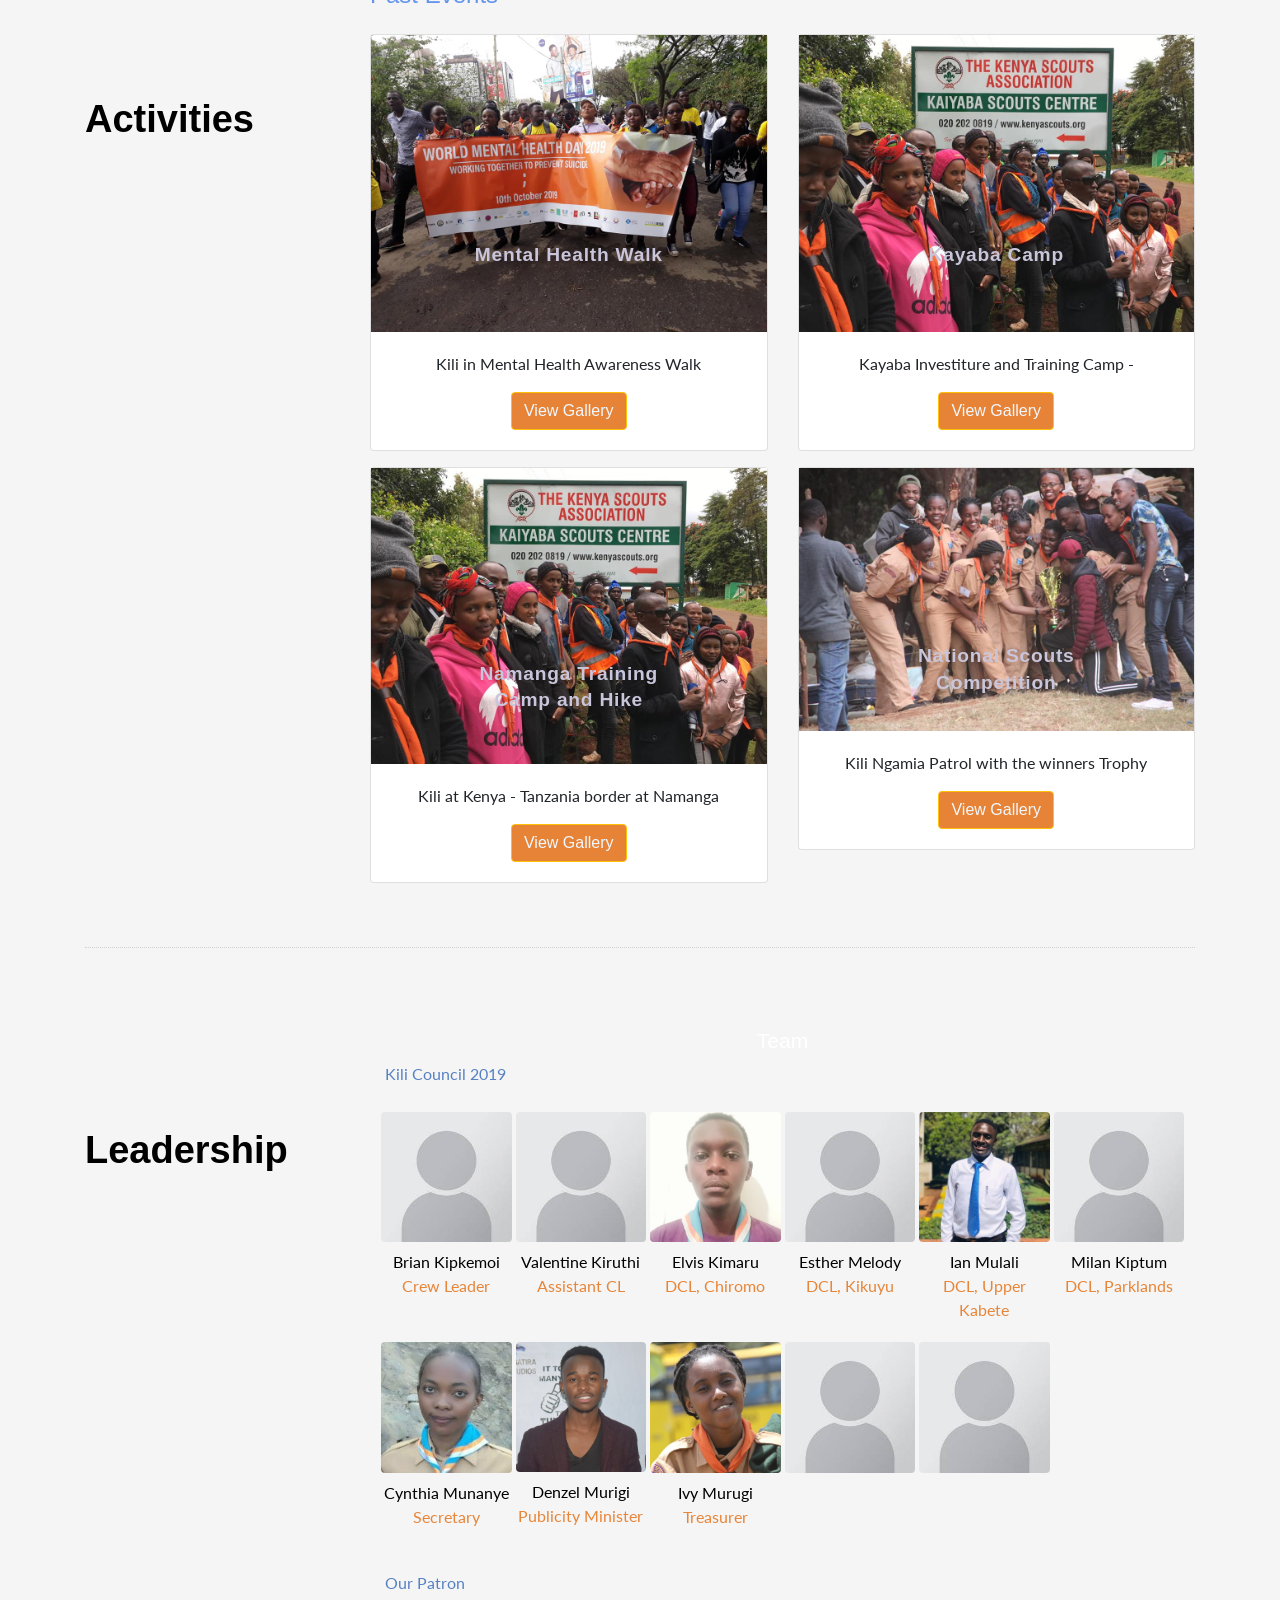
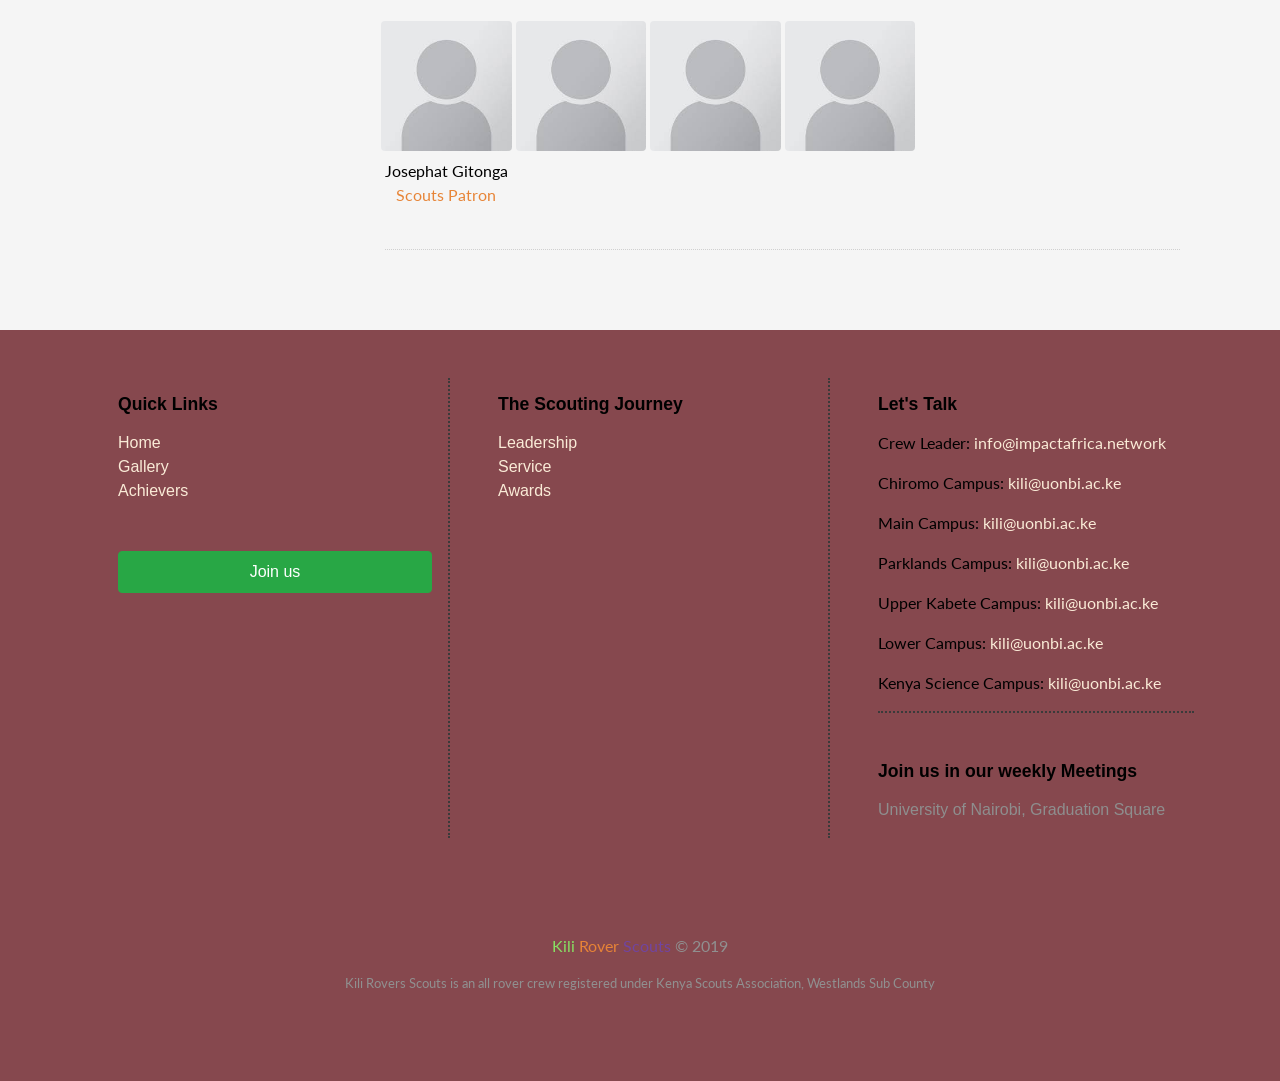
==== commit 2a6aca2b: "Changed Team Names margins and  and roles color" ====
--- a/index.html
+++ b/index.html
@@ -354,8 +354,8 @@
         
                                         <!-- End of more team info -->
                                 
-                                <p id="teamNames">Brian Kipkemoi</p>
-                                <p id="teamRole">Crew Leader</p>
+                                <p class="teamNames">Brian Kipkemoi</p>
+                                <p class="teamRole">Crew Leader</p>
         
                             </div>
         
@@ -406,8 +406,8 @@
         
                                 <!-- End of more team info -->
         
-                                <p id="teamNames">Valentine Kiruthi </p>
-                                <p id="teamRole">Assistant CL</p>
+                                <p class="teamNames">Valentine Kiruthi </p>
+                                <p class="teamRole">Assistant CL</p>
                             </div>
         
                             <div class="col-sm-2 col-4 img-hover team-image-home">
@@ -461,8 +461,8 @@
         
                                 <!-- End of more team info -->
         
-                                <p id="teamNames">Elvis Kimaru</p>
-                                <p id="teamRole">DCL, Chiromo</p>
+                                <p class="teamNames">Elvis Kimaru</p>
+                                <p class="teamRole">DCL, Chiromo</p>
                             </div>
         
                             <div class="col-sm-2 col-4 img-hover team-image-home">
@@ -512,8 +512,8 @@
         
                                 <!-- End of more team info -->    
         
-                                <p id="teamNames">Esther Melody</p>
-                                <p id="teamRole">DCL, Kikuyu</p>
+                                <p class="teamNames">Esther Melody</p>
+                                <p class="teamRole">DCL, Kikuyu</p>
                             </div>
                             
                             <div class=" col-sm-2 col-4 img-hover team-image-home">
@@ -566,8 +566,8 @@
         
                                 <!-- End of more team info -->
         
-                                <p id="teamNames">Ian Mulali</p>
-                                <p id="teamRole">DCL, Upper Kabete</p>
+                                <p class="teamNames">Ian Mulali</p>
+                                <p class="teamRole">DCL, Upper Kabete</p>
                             </div>
         
                             <div class="col-sm-2 col-4 img-hover team-image-home">
@@ -617,8 +617,8 @@
         
                                 <!-- End of more team info -->
         
-                                <p id="teamNames">Milan Kiptum</p>
-                                <p id="teamRole">DCL, Parklands</p>
+                                <p class="teamNames">Milan Kiptum</p>
+                                <p class="teamRole">DCL, Parklands</p>
                             </div>
         
                             <div class=" col-sm-2 col-4 img-hover team-image-home">
@@ -671,8 +671,8 @@
         
                                 <!-- End of more team info -->
         
-                                <p id="teamNames">Cynthia Munanye</p>
-                                <p id="teamRole">Secretary</p>
+                                <p class="teamNames">Cynthia Munanye</p>
+                                <p class="teamRole">Secretary</p>
                             </div>
         
                             <div class="col-sm-2 col-4 img-hover team-image-home">
@@ -725,8 +725,8 @@
         
                                 <!-- End of more team info -->
         
-                                <p id="teamNames">Denzel Murigi</p>
-                                <p id="teamRole">Publicity Minister</p>
+                                <p class="teamNames">Denzel Murigi</p>
+                                <p class="teamRole">Publicity Minister</p>
                             </div> 
         
                             
@@ -779,8 +779,8 @@
         
                                 <!-- End of more team info -->
         
-                                <p id="teamNames">Ivy Murugi</p>
-                                <p id="teamRole">Treasurer</p>
+                                <p class="teamNames">Ivy Murugi</p>
+                                <p class="teamRole">Treasurer</p>
                             </div> 
             
                                 <!-- Blank images of team members -->
@@ -850,8 +850,8 @@
         
                                 <!-- End of more team info -->
         
-                                <p id="teamNames">Josephat Gitonga</p>
-                                <p id="teamRole">Scouts Patron</p>
+                                <p class="teamNames">Josephat Gitonga</p>
+                                <p class="teamRole">Scouts Patron</p>
                             </div>
         
                             <!-- Blank images of team members -->
@@ -884,33 +884,33 @@
                         <div class="row text-center ">
                             <div class="col-6 col-sm-2 mb-2 img-hover team-image-home">
                                 <img class="image team-board img-fluid rounded mb-2" src="assets/img/ella2.jpg">
-                                <p id="teamNames">Ella Peinovich </p>
-                                <p id="teamRole">Co-founder, Powered-by-People, Serial Entrepreneur</p>
+                                <p class="teamNames">Ella Peinovich </p>
+                                <p class="teamRole">Co-founder, Powered-by-People, Serial Entrepreneur</p>
                             </div>
                             <div class="col-6  col-sm-2 mb-2 img-hover team-image-home">
                                 <img class="image team-board img-fluid rounded mb-2" src="assets/img/Ngigi-Waithaka.jpg">
-                                <p id="teamNames">Ngigi Waithaka </p>
-                                <p id="teamRole">Founder, Kionjo. Serial Entrepreneur </p>
+                                <p class="teamNames">Ngigi Waithaka </p>
+                                <p class="teamRole">Founder, Kionjo. Serial Entrepreneur </p>
                             </div>
                             <div class="col-6 col-sm-2 mb-2 img-hover team-image-home">
                                 <img class="image team-board img-fluid rounded mb-2" src="assets/img/agatha.jpg">
-                                <p id="teamNames">Agatha Gikunda  </p>
-                                <p id="teamRole">Head of Developer Relations, Intel</p>
+                                <p class="teamNames">Agatha Gikunda  </p>
+                                <p class="teamRole">Head of Developer Relations, Intel</p>
                             </div>
                             <div class="col-6 col-sm-2 mb-2 img-hover team-image-home">
                                 <img class="image team-board img-fluid rounded mb-2" src="assets/img/caine.jpg">
-                                <p id="teamNames">Caine Wanjau</p>
-                                <p id="teamRole">CTO at Twiga Foods </p>
+                                <p class="teamNames">Caine Wanjau</p>
+                                <p class="teamRole">CTO at Twiga Foods </p>
                             </div>
                             <div class="col-6 col-sm-2 mb-2 img-hover team-image-home">
                                 <img class="image team-board img-fluid rounded mb-2" src="assets/img/Bitange 2.jpg">
-                                <p id="teamNames"> Bitange Ndemo </p>
-                                <p id="teamRole"> Prof. ICT UoN, Former permanent secretary I.C.T GoK </p>
+                                <p class="teamNames"> Bitange Ndemo </p>
+                                <p class="teamRole"> Prof. ICT UoN, Former permanent secretary I.C.T GoK </p>
                             </div>
                             <div class="col-6 col-sm-2 mb-2 img-hover team-image-home">
                                 <img class="image team-board img-fluid rounded mb-2" src="assets/img/ralphh.jpg">
-                                <p id="teamNames"> Raphael Kilondu </p>
-                                <p id="teamRole"> Secretary Kenya USA Diaspora Sacco </p>
+                                <p class="teamNames"> Raphael Kilondu </p>
+                                <p class="teamRole"> Secretary Kenya USA Diaspora Sacco </p>
                             </div> 
                             
                         </div> -->
--- a/assets/css/style.css
+++ b/assets/css/style.css
@@ -231,14 +231,19 @@
 }
 .teamNames{
     color: black;
+    margin-bottom: 0px !important;
 }
 
 
 .teamRole{
-    color: black;
+    color: #e78538;
 }
 @media only screen and (max-width: 600px){
-    .teamNames .teamRole{
+    .teamNames{
+        font-size: 13px !important;
+        
+    }
+    .teamRole{
         font-size: 13px !important;
     }
 }
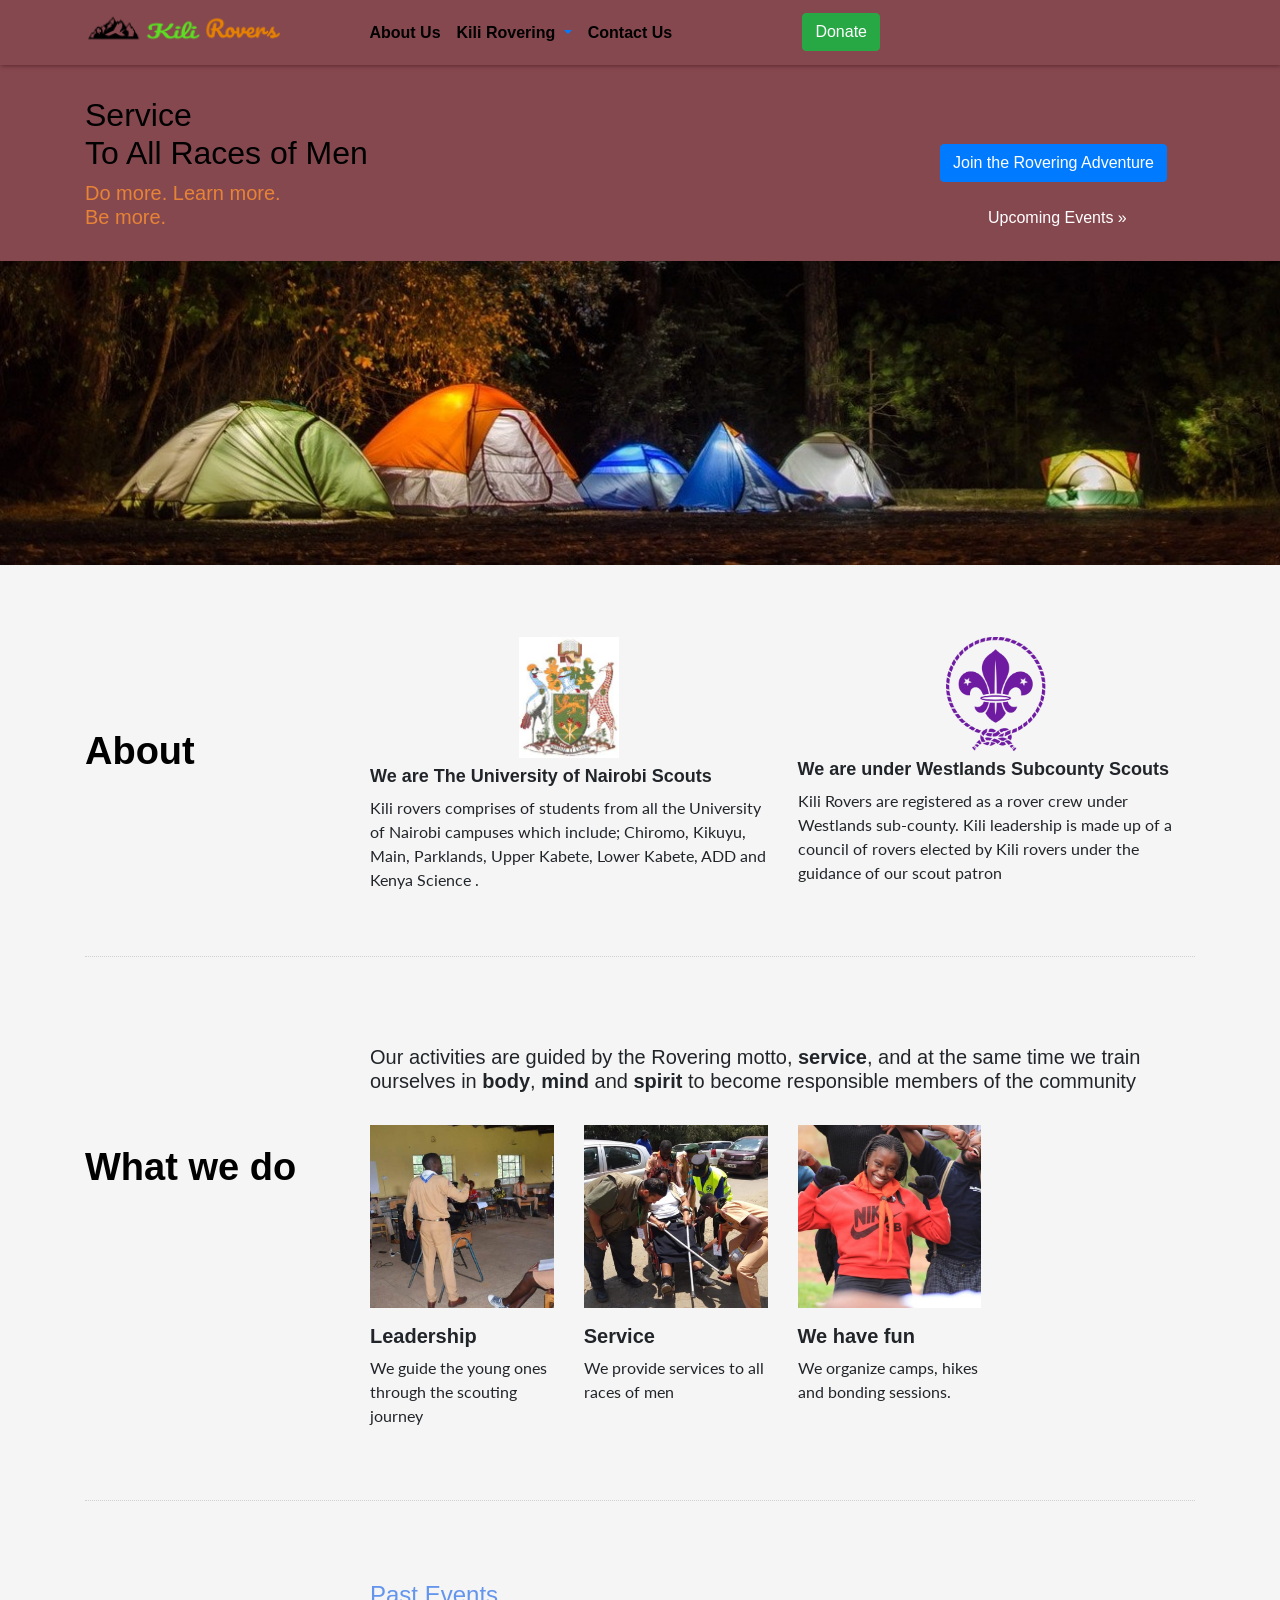
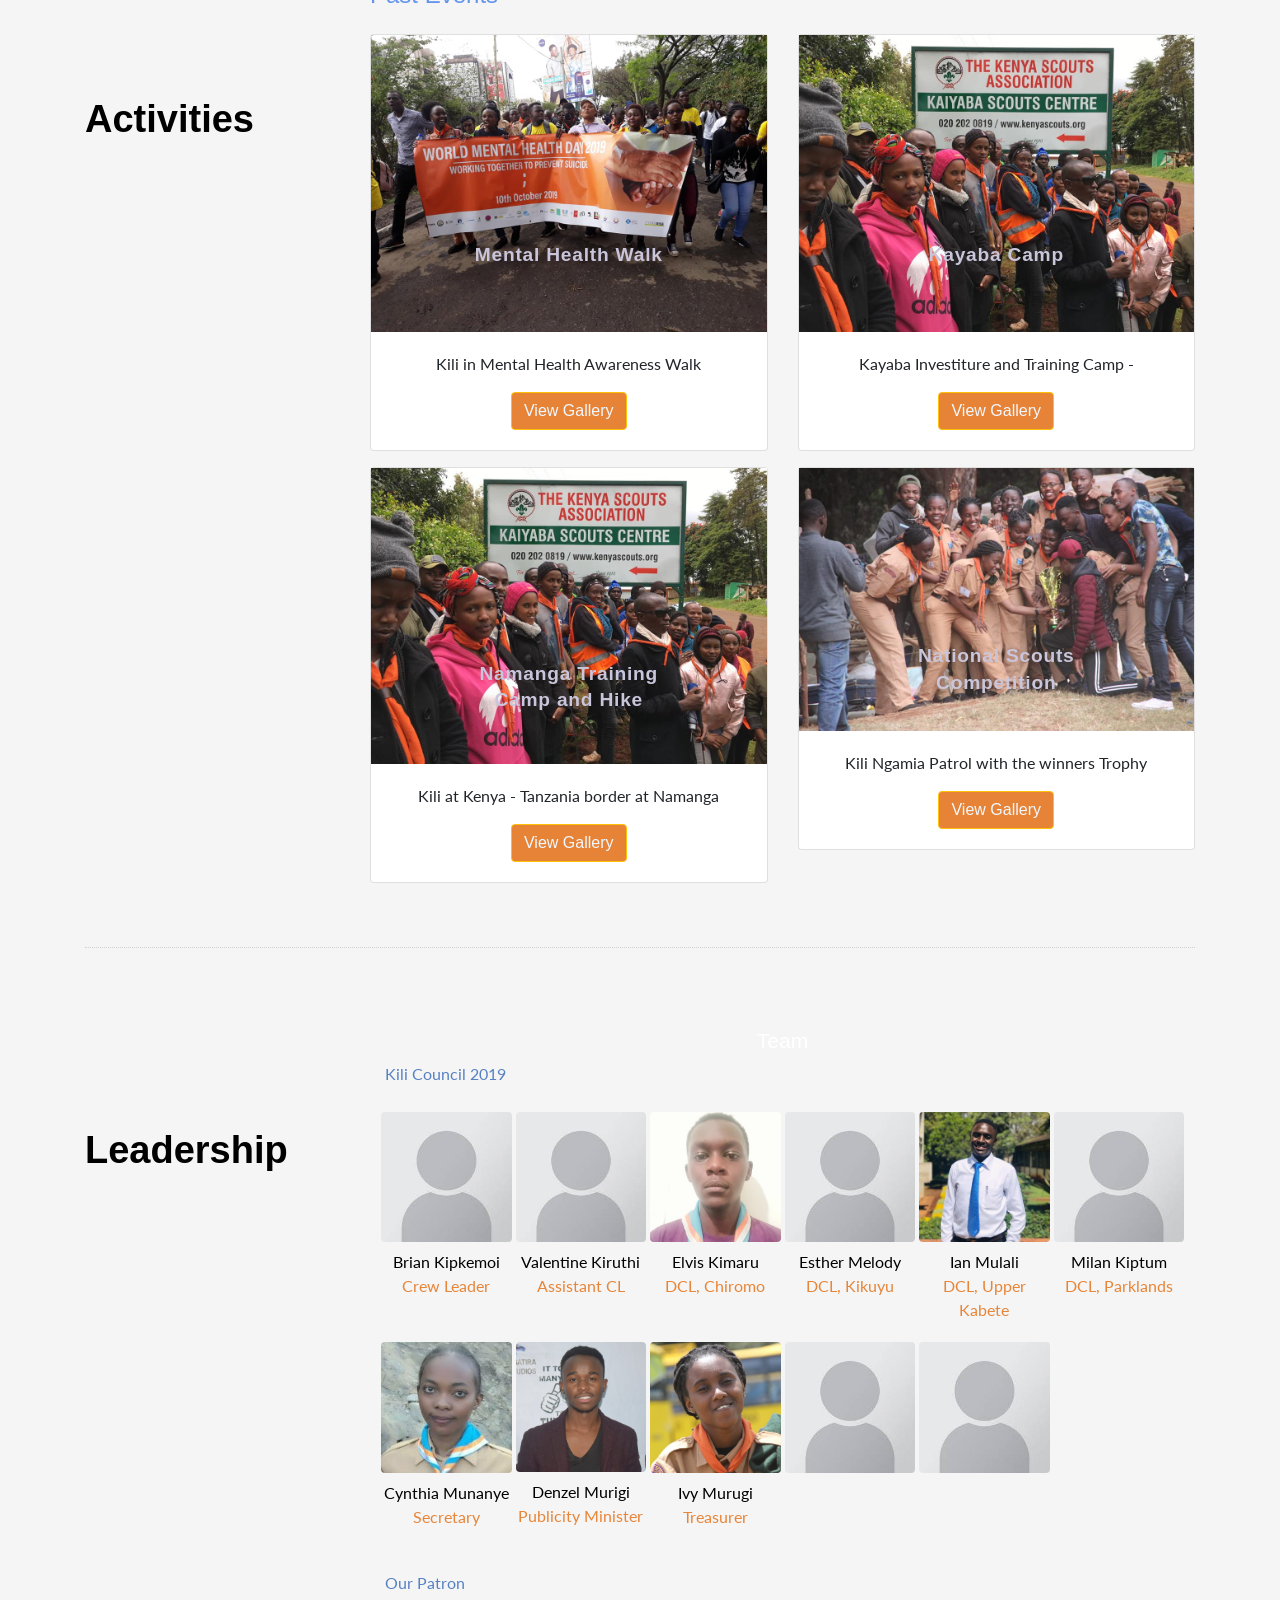
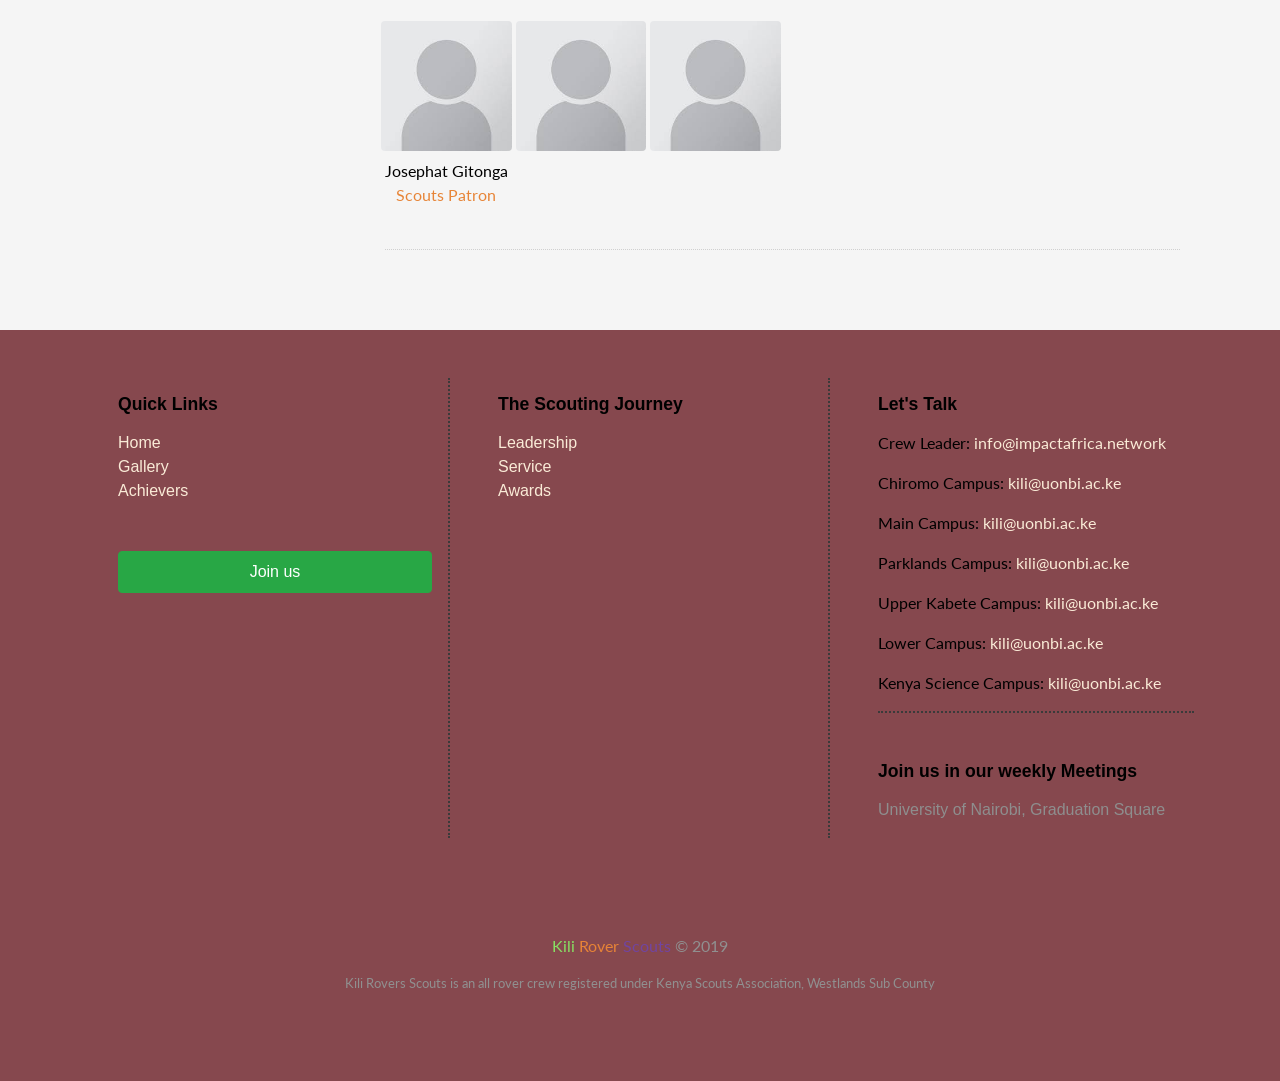
==== commit f94f4bdd: "Changed Team Names margins and  and roles color" ====
--- a/index.html
+++ b/index.html
@@ -828,10 +828,7 @@
                                                     </div>
                                                     <div class="col-md-6 text-left">
                                                         <h5 id="subheading2">I'm the Donor relations lead</h5>
-                                                        <p> I have 5 years experience working in non-profits, specifically in project management and fundraising. 
-                                                            My background is in Communication and P.R with certification in project management. 
-                                                            Being a young person herself, I am passionate about young people accessing opportunities and consequentially build strong institutions. 
-                                                            I also enjoy reading and travelling. </p>
+                                                        <p> Lorem ipsum, dolor sit amet consectetur adipisicing elit. Iusto temporibus numquam voluptates earum voluptatem? Facilis nam corrupti aspernatur excepturi pariatur officiis illum voluptas sed eum aliquam dicta, quod sapiente magni! </p>
         
                                                     </div>
         
@@ -861,9 +858,6 @@
                             <div class="col-sm-2 col-4 team-image-home">
                                 <img class="image team-profile img-fluid rounded mb-2 " src="assets/img/user-2.jpg">
                             </div>  
-                            <div class="col-sm-2 col-4 team-image-home">
-                                <img class="image team-profile img-fluid rounded mb-2 " src="assets/img/user-2.jpg">
-                            </div>
                             
                         </div>
                         
